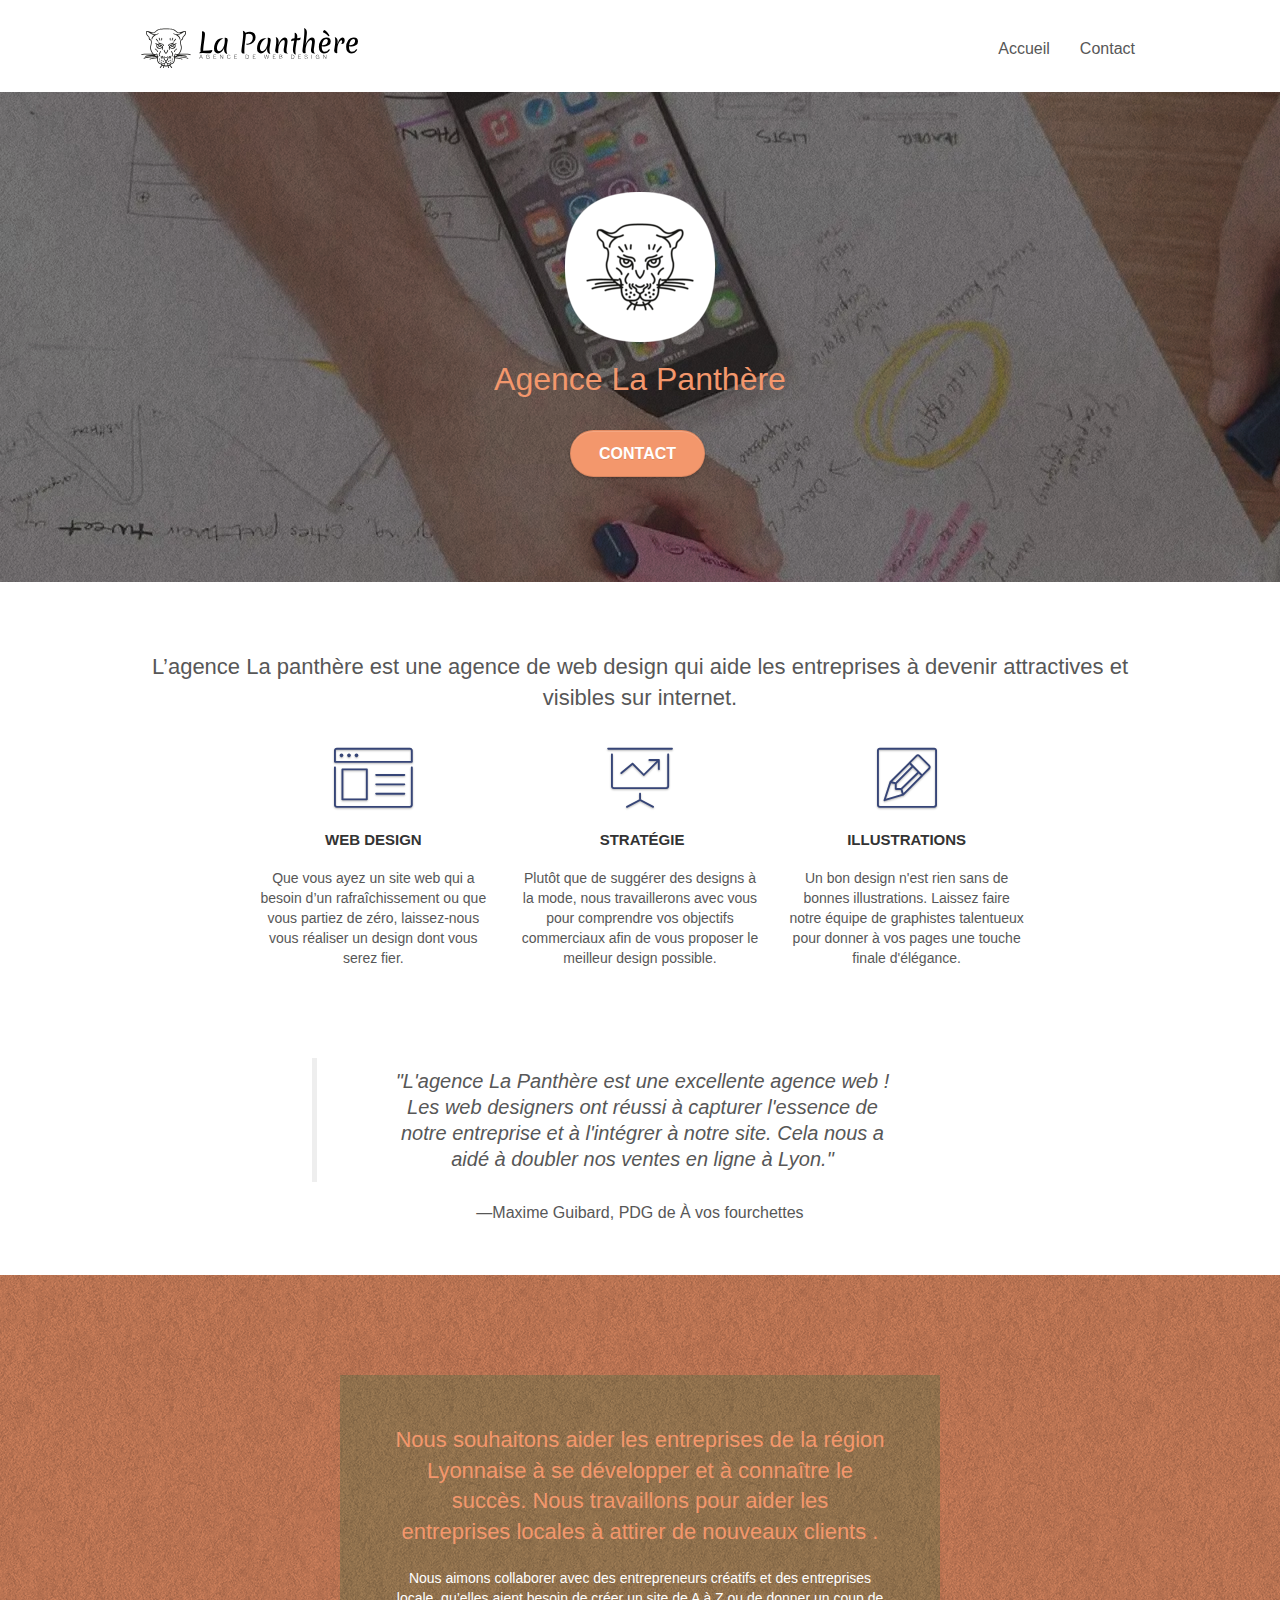
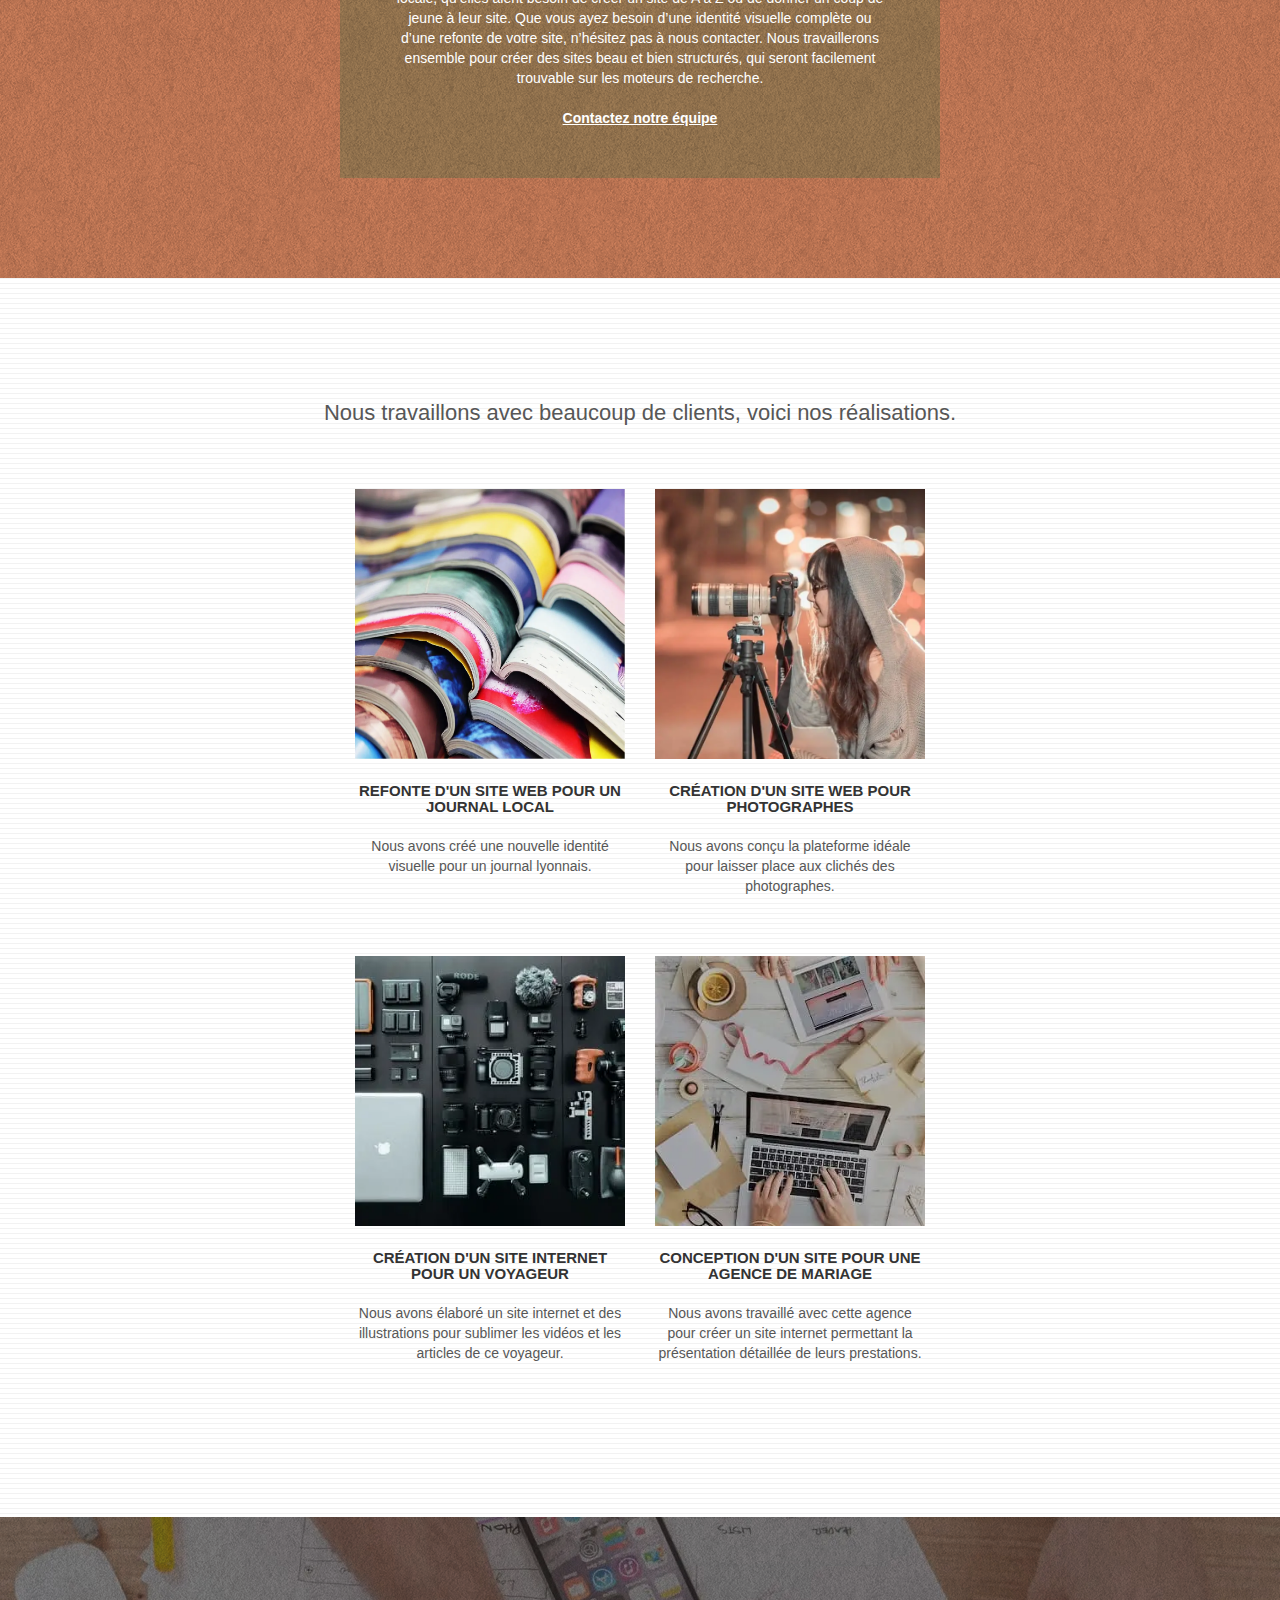
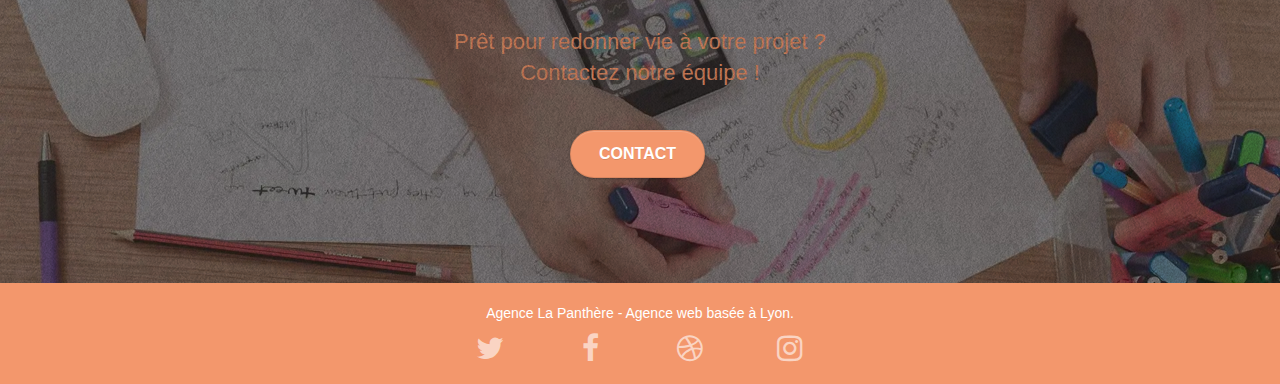
==== index.html @ 14f9499b "changement de format + changement nom des images" ====
<!doctype html>
<html lang="fr">
<head>
    <meta charset="utf-8">
    <meta name="keywords" content="seo, google, site web, site internet, agence design Lyon, agence design">
    <meta name="description" content="Vous souhaitez que votre entreprise soit plus attractive et visible sur le web. L'agence La Panthère baséee à Lyon vous apporte son expertise en web design. Alors prêt à donner vie à votre projet?">
    <meta name="viewport" content="width=device-width, initial-scale=1.0, viewport-fit=cover">
    <link rel="shortcut icon" type="image/png" href="favicon.jpg">
    
	<link rel="stylesheet" type="text/css" href="./css/bootstrap.css">
	<link rel="stylesheet" type="text/css" href="style.css">
	<link rel="stylesheet" type="text/css" href="./css/font-awesome.css">
	<link rel="stylesheet" type="text/css" href="./css/et-line.css">

    <title>Agence La Panthère - Entreprise de web design à Lyon</title>
 
	<!-- Analytics -->
 
	<!-- Analytics END -->
    
</head>
<body>
<!-- Principal conteneur -->
<div class="page-container">
    
	<!-- bloc-0 -->
	<header class="bloc bgc-white l-bloc " id="bloc-0">
		<div class="container bloc-sm">
			<nav class="navbar row">
				<div class="navbar-header">
					<a class="navbar-brand" href="index.html" title="Accueil - Agence La Panthère">
						<img src="img/agence-la-panthere-monochrome-1.svg" alt="Logo de l'agence de web design La Panthère représentant une tête de panthère" height="40" />
					</a>
					<button id="nav-toggle" type="button" class="ui-navbar-toggle navbar-toggle" data-toggle="collapse" data-target=".navbar-1">
					<span class="sr-only">Toggle navigation</span>
					<span class="icon-bar"></span>
					<span class="icon-bar"></span>
					<span class="icon-bar"></span>
					</button>
				</div>
				<div class="collapse navbar-collapse navbar-1 special-dropdown-nav">
					<ul class="site-navigation nav navbar-nav">
						<li>
							<a href="index.html" title="Accueil - Agence La Panthère">Accueil</a>
						</li>
						<li>
							<a href="contact.html" title="Contact - Agence La Panthère">Contact</a>
						</li>
					</ul>
				</div>
			</nav>
		</div>
	</header>
	<!-- bloc-0 END -->
	<main>

		<!-- bloc-1-presentation -->
		<section class="bloc bgc-dark-slate-blue bg-banniere d-bloc bg-t-edge bloc-bg-texture texture-paper b-parallax" id="bloc-1-hero">
			<div class="container bloc-lg">
				<div class="row tight-width-whitespace">
					<div class="col-sm-12">
						<img src="img/logo-1.png" class="center-block image-resize-mode" width="150" height="150" alt="Logo Agence de web design La Panthère" />
						<h1 class="text-center hero-bloc-text tc-white ">
							Agence La Panthère
						</h1>
						<div class="text-center">
							<a href="contact.html" class="btn btn-lg btn-clean btn-rd cta-hero btn-atomic-tangerine" id="cta-hero" title="Contact - Agence La Panthère">Contact</a>
						</div>
					</div>
				</div>
			</div>
		</section>
		<!-- bloc-1-presentation END -->

		<!-- bloc-2-services -->
		<section class="bloc bgc-white l-bloc" id="bloc-2-services">
			<div class="container bloc-md">
				<div class="row">
					<h2 class="col-sm-12 text-center">
						L’agence La panthère est une agence de web design qui aide les entreprises à devenir attractives et visibles sur internet.
					</h2>
				</div>
				<div class="row voffset-lg med-width-whitespace">
					<article class="col-sm-4">
						<div class="text-center">
							<span class="et-icon-browser sm-shadow icon-dark-slate-blue icons icon-lg"></span>
						</div>
						<h3 class="mg-md text-center">
							Web design
						</h3>
						<p class="text-center ">
							Que vous ayez un site web qui a besoin d&rsquo;un rafraîchissement ou que vous partiez de zéro, laissez-nous vous réaliser un design dont vous serez fier.
						</p>
					</article>
					<article class="col-sm-4">
						<div class="text-center">
							<span class="et-icon-presentation sm-shadow icon-dark-slate-blue icons icon-lg"></span>
						</div>
						<h3 class="mg-md text-center">
							&nbsp;Stratégie
						</h3>
						<p class="text-center ">
							Plutôt que de suggérer des designs à la mode, nous travaillerons avec vous pour comprendre vos objectifs commerciaux afin de vous proposer le meilleur design possible.<br>
						</p>
					</article>
					<article class="col-sm-4">
						<div class="text-center">
							<span class="et-icon-edit sm-shadow icon-dark-slate-blue icons icon-lg"></span>
						</div>
						<h3 class="mg-md text-center">
							Illustrations
						</h3>
						<p class="text-center ">
							Un bon design n'est rien sans de bonnes illustrations. Laissez faire notre équipe de graphistes talentueux pour donner à vos pages une touche finale d'élégance.
						</p>
					</article>
				</div>
				<div class="row voffset-lg voffset">
					<div class="col-xs-12 col-md-8 col-md-offset-2 text-center">
						<figure>
							<blockquote>
								<p>"L'agence La Panthère est une excellente agence web ! Les web designers ont réussi à capturer l'essence de notre entreprise et à l'intégrer à notre site. Cela nous a aidé à doubler nos ventes en ligne à Lyon."</p>
							</blockquote>
							<figcaption>—Maxime Guibard, PDG de À vos fourchettes</figcaption>
						</figure>
					</div>
				</div>
			</div>
		</section>
		<!-- bloc-2-services END -->

		<!-- bloc-3-what-i-do -->
		<section class="bloc tc-white bgc-atomic-tangerine bg-presentation d-bloc bloc-bg-texture texture-paper b-parallax" id="bloc-3-what-i-do">
			<div class="container bloc-lg">
				<div class="row tight-width-whitespace black-background">
					<div class="col-sm-12">
						<h2 class="mg-md text-center tc-white">
							Nous souhaitons aider les entreprises de la région Lyonnaise à se développer et à connaître le succès. Nous travaillons pour aider les entreprises locales à attirer de nouveaux clients .<br>
						</h2>
						<p class="text-center white">
							Nous aimons collaborer avec des entrepreneurs créatifs et des entreprises locale, qu’elles aient besoin de créer un site de A à Z ou de donner un coup de jeune à leur site. Que vous ayez besoin d’une identité visuelle complète ou d’une refonte de votre site, n’hésitez pas à nous contacter. Nous travaillerons ensemble pour créer des sites beau et bien structurés, qui seront facilement trouvable sur les moteurs de recherche. <br><br>
							<a class="ltc-white bold-link" href="contact.html">Contactez notre équipe</a><br>
						</p>
					</div>
				</div>
			</div>
		</section>
		<!-- bloc-3-what-i-do END -->

		<!-- bloc-4-portfolio -->
		<section class="bloc bgc-white bg-lines-h2-bg bg-repeat l-bloc" id="bloc-4-portfolio">
			<div class="container bloc-lg">
				<div class="row">
					<div class="col-sm-12 text-center">
						<h2 class="col-sm-12 text-center">
							Nous travaillons avec beaucoup de clients, voici nos réalisations.
						</h2>
					</div>
				</div>
				<div class="row tight-width-whitespace portfolio-row">
					<article class="col-sm-6">
						<a href="#" data-lightbox="img/1.webp" data-gallery-id="gallery-1" data-caption="Refonte d'un site web pour un journal local" data-frame="snapshot-lb">	
							<img src="img/1.webp" alt="Magazines empilés en accordéon" class="img-responsive portfolio-thumb" />
						</a>
						<h3 class="mg-md text-center">
							Refonte d'un site web pour un journal local
						</h3>
						<p class="text-center">
							Nous avons créé une nouvelle identité visuelle pour un journal lyonnais.
						</p>
					</article>
					<article class="col-sm-6">
						<a href="#" data-lightbox="img/2.webp" data-gallery-id="gallery-1" data-caption="Création d'un site web pour photographes" data-frame="snapshot-lb">
							<img src="img/2.webp" class="img-responsive portfolio-thumb" alt="Une photographe s'apprêtant à prendre une photo avec un appareil sur trépier"/>
						</a>
						<h3 class="mg-md text-center">
							Création d'un site web pour photographes
						</h3>
						<p class="text-center">
							Nous avons conçu la plateforme idéale pour laisser place aux clichés des photographes.
						</p>
					</article>
				</div>
				<div class="row tight-width-whitespace portfolio-row">
					<article class="col-sm-6">
						<a href="#" data-lightbox="img/3.wepb" data-gallery-id="gallery-1" data-caption="Création d'un site internet pour un voyageur" data-frame="snapshot-lb">
							<img src="img/3.webp" class="img-responsive portfolio-thumb" alt="Matériels éléctroniques pour enregistrer du contenu"/>
						</a>
						<h3 class="mg-md text-center">
							Création d'un site internet pour un voyageur
						</h3>
						<p class="text-center">
							Nous avons élaboré un site internet et des illustrations pour sublimer les vidéos et les articles de ce voyageur.
						</p>
					</article>
					<article class="col-sm-6">
						<a href="#" data-lightbox="img/4.webp" data-gallery-id="gallery-1" data-caption="Conception d'un site pour une agence de mariage" data-frame="snapshot-lb">
							<img src="img/4.webp" class="img-responsive portfolio-thumb" alt="deux personnes en train de travailler sur ordinateur et tablette afin de préparer un mariage"/>
						</a>
						<h3 class="mg-md text-center">
							Conception d'un site pour une agence de mariage
						</h3>
						<p class="text-center">
							Nous avons travaillé avec cette agence pour créer un site internet permettant la présentation détaillée de leurs prestations.
						</p>
					</article>
				</div>
			</div>
		</section>
		<!-- bloc-4-portfolio END -->

		<!-- bloc-5-cta -->
		<section class="bloc bgc-dark-slate-blue bg-banniere d-bloc bloc-bg-texture texture-paper" id="bloc-5-cta">
			<div class="container bloc-lg">
				<div class="row">
					<h2 class="mg-md text-center tc-white">
						Prêt pour redonner vie à votre projet ?<br>Contactez notre équipe !
					</h2>
					<div class="col-sm-12 text-center">
						<a href="contact.html" class="btn btn-atomic-tangerine btn-clean btn-rd btn-lg cta-hero" title="Contact - Agence La Panthère">Contact</a>
					</div>
				</div>
			</div>
		</section>
		<!-- bloc-5-cta END -->
	</main>
	<!-- Footer - bloc-8 -->
	<footer class="bloc bgc-atomic-tangerine d-bloc" id="bloc-8">
		<div class="container bloc-sm">
			<div class="row">
				<div class="col-sm-12">
					<p class="text-center white">
						Agence La Panthère - Agence web basée à Lyon.<br>
					</p>
					<div class="row row-no-gutters social">
						<div class="col-sm-3 text-center">
							<div class="text-center">
								<a class="social" href="https://twitter.com/Agence-La-Panthère" aria-label="Compte Twitter">
									<span class="fa fa-twitter icon-md"></span>
								</a>
							</div>
						</div>
						<div class="col-sm-3 text-center">
							<div class="text-center">
								<a class="social" href="https://facebook.com/Agence-La-Panthere" aria-label="Compte Facebook">
									<span class="fa fa-facebook icon-md"></span>
								</a>
							</div>
						</div>
						<div class="col-sm-3 text-center">
							<div class="text-center">
								<a class="social" href="https://dribbble.com/Agence-La-Panthère" aria-label="Compte Dribbble">
									<span class="fa fa-dribbble icon-md"></span>
								</a>
							</div>
						</div>
						<div class="col-sm-3 text-center">
							<div class="text-center">
								<a class="social" href="https://instagram.com/Agence-La-Panthère" aria-label="Compte Instagram">
									<span class="fa fa-instagram icon-md"></span>
								</a>
							</div>
						</div>
					</div>
				</div>
			</div>
		</div>
	</footer>
	<!-- Footer - bloc-8 END -->
</div>
<!-- Principal conteneur END -->
<script src="./js/jquery-2.1.0.js"></script>
<script src="./js/bootstrap.js"></script>
<script src="./js/blocs.js"></script>
<script src="./js/jquery.touchSwipe.js" defer></script> 

</body>
</html>
---- style.css ----
body {
    margin: 0;
    padding: 0;
    background: #FFF;
    overflow-x: hidden;
    -webkit-font-smoothing: antialiased;
    -moz-osx-font-smoothing: grayscale;
}

a,
button {
    transition: all .3s ease-in-out;
    outline: none!important;
}

a:hover {
    text-decoration: none;
    cursor: pointer;
}

#page-loading-blocs-notifaction {
    position: fixed;
    top: 0;
    bottom: 0;
    width: 100%;
    z-index: 100000;
    background: #FFFFFF url("img/pageload-spinner.gif") no-repeat center center;
}

.bloc {
    width: 100%;
    clear: both;
    background: 50% 50% no-repeat;
    padding: 0 50px;
    -webkit-background-size: cover;
    -moz-background-size: cover;
    -o-background-size: cover;
    background-size: cover;
    position: relative;
}

.bloc .container {
    padding-left: 0;
    padding-right: 0;
}

.bloc-lg {
    padding: 100px 50px;
}

.bloc-md {
    padding: 50px;
}

.bloc-sm {
    padding: 20px 50px;
}

.bg-center,
.bg-l-edge,
.bg-r-edge,
.bg-t-edge,
.bg-b-edge,
.bg-tl-edge,
.bg-bl-edge,
.bg-tr-edge,
.bg-br-edge,
.bg-repeat {
    -webkit-background-size: auto!important;
    -moz-background-size: auto!important;
    -o-background-size: auto!important;
    background-size: auto!important;
}

.bg-repeat {
    background: repeat;
}

.bg-t-edge {
    background: top no-repeat;
}

.bloc-bg-texture::before {
    content: "";
    background-size: 2px 2px;
    position: absolute;
    top: 0;
    bottom: 0;
    left: 0;
    right: 0;
}

.texture-paper::before {
    background: url("img/texture-paper-1.png");
    background-size: 280px 280px;
}

.b-parallax {
    background-attachment: fixed;
}

.d-bloc {
    color: rgba(255, 255, 255, .7);
}

.d-bloc button:hover {
    color: rgba(255, 255, 255, .9);
}

.d-bloc .icon-round,
.d-bloc .icon-square,
.d-bloc .icon-rounded,
.d-bloc .icon-semi-rounded-a,
.d-bloc .icon-semi-rounded-b {
    border-color: rgba(255, 255, 255, .9);
}

.d-bloc .divider-h span {
    border-color: rgba(255, 255, 255, .2);
}

.d-bloc .a-btn,
.d-bloc .navbar a,
.d-bloc .navbar-brand,
.d-bloc a .icon-sm,
.d-bloc a .icon-md,
.d-bloc a .icon-lg,
.d-bloc a .icon-xl,
.d-bloc h1 a,
.d-bloc h2 a,
.d-bloc h3 a,
.d-bloc h4 a,
.d-bloc h5 a,
.d-bloc h6 a,
.d-bloc p a {
    color: rgba(255, 255, 255, .6);
}

.d-bloc .a-btn:hover,
.d-bloc .navbar a:hover,
.d-bloc .navbar-brand:hover,
.d-bloc a:hover .icon-sm,
.d-bloc a:hover .icon-md,
.d-bloc a:hover .icon-lg,
.d-bloc a:hover .icon-xl,
.d-bloc h1 a:hover,
.d-bloc h2 a:hover,
.d-bloc h3 a:hover,
.d-bloc h4 a:hover,
.d-bloc h5 a:hover,
.d-bloc h6 a:hover,
.d-bloc p a:hover {
    color: rgba(255, 255, 255, 1);
}

.d-bloc .navbar-toggle .icon-bar {
    background: rgba(255, 255, 255, 1);
}

.d-bloc .btn-wire,
.d-bloc .btn-wire:hover {
    color: rgba(255, 255, 255, 1);
    border-color: rgba(255, 255, 255, 1);
}

.d-bloc .panel {
    color: rgba(0, 0, 0, .5);
}

.d-bloc .panel button:hover {
    color: rgba(0, 0, 0, .7);
}

.d-bloc .panel icon {
    border-color: rgba(0, 0, 0, .7);
}

.d-bloc .panel .divider-h span {
    border-color: rgba(0, 0, 0, .1);
}

.d-bloc .panel .a-btn {
    color: rgba(0, 0, 0, .6);
}

.d-bloc .panel .a-btn:hover {
    color: rgba(0, 0, 0, 1);
}

.d-bloc .panel .btn-wire,
.d-bloc .panel .btn-wire:hover {
    color: rgba(0, 0, 0, .7);
    border-color: rgba(0, 0, 0, .3);
}

.d-bloc .panel,
.l-bloc {
    color: rgba(0, 0, 0, .5);
}

.d-bloc .panel button:hover,
.l-bloc button:hover {
    color: rgba(0, 0, 0, .7);
}

.l-bloc .icon-round,
.l-bloc .icon-square,
.l-bloc .icon-rounded,
.l-bloc .icon-semi-rounded-a,
.l-bloc .icon-semi-rounded-b {
    border-color: rgba(0, 0, 0, .7);
}

.d-bloc .panel .divider-h span,
.l-bloc .divider-h span {
    border-color: rgba(0, 0, 0, .1);
}

.d-bloc .panel .a-btn,
.l-bloc .a-btn,
.l-bloc .navbar a,
.l-bloc .navbar-brand,
.l-bloc a .icon-sm,
.l-bloc a .icon-md,
.l-bloc a .icon-lg,
.l-bloc a .icon-xl,
.l-bloc h1 a,
.l-bloc h2 a,
.l-bloc h3 a,
.l-bloc h4 a,
.l-bloc h5 a,
.l-bloc h6 a,
.l-bloc p a {
    color: rgba(0, 0, 0, .6);
}

.d-bloc .panel .a-btn:hover,
.l-bloc .a-btn:hover,
.l-bloc .navbar a:hover,
.l-bloc .navbar-brand:hover,
.l-bloc a:hover .icon-sm,
.l-bloc a:hover .icon-md,
.l-bloc a:hover .icon-lg,
.l-bloc a:hover .icon-xl,
.l-bloc h1 a:hover,
.l-bloc h2 a:hover,
.l-bloc h3 a:hover,
.l-bloc h4 a:hover,
.l-bloc h5 a:hover,
.l-bloc h6 a:hover,
.l-bloc p a:hover {
    color: rgba(0, 0, 0, 1);
}

.l-bloc .navbar-toggle .icon-bar {
    color: rgba(0, 0, 0, .6);
}

.d-bloc .panel .btn-wire,
.d-bloc .panel .btn-wire:hover,
.l-bloc .btn-wire,
.l-bloc .btn-wire:hover {
    color: rgba(0, 0, 0, .7);
    border-color: rgba(0, 0, 0, .3);
}

.voffset {
    margin-top: 30px;
}

.voffset-lg {
    margin-top: 80px;
}

.row-no-gutters {
    margin-right: 0;
    margin-left: 0;
}

.row.row-no-gutters > [class^="col-"],
.row.row-no-gutters > [class*=" col-"] {
    padding-right: 0;
    padding-left: 0;
}

#bloc-1-hero h1 {
    font-size: 32px;
}

.navbar {
    margin-bottom: 0;
    z-index: 1;
}

.navbar-brand {
    height: auto;
    padding: 3px 15px;
    font-size: 25px;
    font-weight: normal;
    font-weight: 600;
    line-height: 44px;
}

.navbar-brand img {
    max-height: 200px;
    margin: 0 5px 0 0;
    display: inline;
}

.navbar-brand img[src$=svg] {
    min-width: 100px;
}

.nav-center .navbar-brand img {
    margin: 0;
}

.navbar .nav {
    padding-top: 2px;
    margin-right: -16px;
    float: right;
    z-index: 1;
}

.nav > li {
    float: left;
    margin-top: 4px;
    font-size: 16px;
}

.navbar-nav .open .dropdown-menu > li > a {
    text-align: inherit;
}

.nav > li a:hover,
.nav > li a:focus {
    background: transparent;
}

.navbar-toggle {
    margin: 10px 10px 0 0;
    border: 0px;
}

.navbar-toggle:hover {
    background: transparent!important;
}

.navbar-toggle .icon-bar {
    background-color: rgba(0, 0, 0, .5);
    width: 26px;
}

.nav-invert .navbar .nav {
    float: left;
}

.nav-invert .navbar-header,
.nav-invert .navbar-brand {
    float: right;
    position: relative;
    z-index: 2;
}

@media (min-width: 768px) {
    .site-navigation {
        position: absolute;
        top: 50%;
        right: 20px;
        transform: translate(0, -50%);
        -webkit-transform: translateY(-50%);
    }
    .nav > li .dropdown-menu a,
    .nav > li .dropdown-menu a:hover {
        color: #484848;
    }
    .nav-invert .site-navigation {
        left: 0;
        right: 0;
    }
    .nav-center {
        text-align: center;
    }
    .nav-center .navbar-header {
        width: 100%;
    }
    .nav-center .navbar-header,
    .nav-center .navbar-brand,
    .nav-center .nav > li {
        float: none;
        display: inline-block;
    }
    .nav-center .site-navigation {
        position: relative;
        width: 100%;
        right: 0;
        margin-right: 0px;
        margin-top: 20px;
    }
    .nav-center.mini-nav .navbar-toggle {
        float: none;
        margin: 10px auto 0;
    }
}

.nav > li > .dropdown a {
    background: none!important;
    display: block;
    padding: 14px 15px;
}

nav .caret {
    margin: 0 5px;
}

.dropdown-menu .dropdown-menu {
    top: -8px;
    left: 100%;
}

.dropdown-menu .dropmenu-flow-right {
    top: 100%;
    left: 0;
    margin-left: -1px;
    border-top-left-radius: 0;
    border-top-right-radius: 0;
}

.dropdown-menu .dropdown span {
    border: 4px solid black;
    border-top-color: transparent;
    border-right-color: transparent;
    border-bottom-color: transparent;
    margin: 6px -5px 0 0!important;
    float: right;
}

.mg-md {
    margin-top: 10px;
    margin-bottom: 20px;
}

.mg-lg {
    margin-top: 10px;
    margin-bottom: 40px;
}

.btn {
    margin: 0 5px 5px 0;
}

.btn.pull-right {
    margin: 0 0 5px 5px;
}

.btn-d,
.btn-d:hover,
.btn-d:focus {
    color: #FFF;
    background: rgba(0, 0, 0, .3);
}

button {
    outline: none!important;
}

.btn-rd {
    border-radius: 40px;
}

.btn-clean {
    border: 1px solid rgba(0, 0, 0, .08);
    border-bottom-color: rgba(0, 0, 0, .1);
    text-shadow: 0 1px 0 rgba(0, 0, 1, .1);
    box-shadow: 0 1px 3px rgba(0, 0, 1, .25), inset 0 1px 0 0 rgba(255, 255, 255, .15);
}

.icon-md {
    font-size: 30px!important;
}

.icon-lg {
    font-size: 60px!important;
}

.sm-shadow {
    text-shadow: 0 1px 2px rgba(0, 0, 0, .3);
}

.panel-sq,
.panel-sq .panel-heading,
.panel-sq .panel-footer {
    border-radius: 0;
}

.panel-rd {
    border-radius: 30px;
}

.panel-rd .panel-heading {
    border-radius: 29px 29px 0 0;
}

.panel-rd .panel-footer {
    border-radius: 0 0 29px 29px;
}

.form-control {
    border-color: rgba(0, 0, 0, .1);
    box-shadow: none;
}

.scrollToTop {
    width: 40px;
    height: 40px;
    position: fixed;
    bottom: 20px;
    right: 20px;
    opacity: 0;
    z-index: 500;
    transition: all .3s ease-in-out;
}

.scrollToTop span {
    margin-top: 6px;
}

.showScrollTop {
    font-size: 14px;
    opacity: 1;
}

a[data-lightbox] {
    position: relative;
    display: block;
    text-align: center;
}

a[data-lightbox]:hover::before {
    content: "+";
    font-family: "HelveticaNeue-Light", "Helvetica Neue Light", "Helvetica Neue", Helvetica, Arial;
    font-size: 32px;
    width: 50px;
    height: 50px;
    margin-left: -25px;
    border-radius: 50%;
    background: rgba(0, 0, 0, .6);
    color: #FFF;
    font-weight: 100;
    z-index: 1;
    position: absolute;
    top: 50%;
    transform: translateY(-50%);
    -webkit-transform: translateY(-50%);
}

a[data-lightbox]:hover img {
    opacity: 0.6;
    -webkit-animation-fill-mode: none;
    animation-fill-mode: none;
}

#lightbox-modal {
    display: flex;
    align-items: center;
}

#lightbox-modal .modal-dialog {
    width: 90%;
    max-width: 900px;
    margin: 0 auto 0;
}

#lightbox-modal .modal-dialog img {
    max-height: 90vh;
    margin: 0 auto;
}

.lightbox-caption {
    padding: 20px;
    color: #FFF;
    background: rgba(0, 0, 0, .5);
    position: absolute;
    left: 15px;
    right: 15px;
    bottom: 5px;
}

.close-lightbox {
    color: #FFF;
    font-size: 30px;
    position: absolute;
    top: 20px;
    right: 20px;
    z-index: 20;
    background: rgba(0, 0, 0, .5);
    border: none;
    line-height: 30px;
    padding: 0 9px 5px;
    opacity: 0.3;
}

.close-lightbox:hover,
.next-lightbox:hover,
.prev-lightbox:hover {
    opacity: 1.0;
    color: #FFF;
}

.next-lightbox,
.prev-lightbox {
    font-size: 20px;
    color: rgba(255, 255, 255, .9);
    background: rgba(0, 0, 0, .5);
    transition: all .2s ease-in-out;
    position: absolute;
    top: 45%;
    z-index: 1;
    opacity: 0.4;
}

.next-lightbox {
    padding: 6px 8px 1px 13px;
    right: 25px;
}

.prev-lightbox {
    padding: 6px 13px 1px 10px;
    left: 25px;
}

.snapshot-lb .modal-body {
    padding-bottom: 45px;
}

.snapshot-lb .lightbox-caption {
    padding: 0;
    color: rgba(0, 0, 0, .5);
    background: none;
}

h1,
h2,
h3,
h4,
h5,
h6,
p,
label,
.btn,
a {
    font-family: "helvetica";
    font-weight: 400;
    color: #575757!important;
}

.container {
    max-width: 1000px;
}

.hero-bloc-text {
    font-size: 38px;
}

.hero-bloc-text-sub {
    font-size: 36px;
}

blockquote p {
    line-height: 26px;
    font-style: italic;
    font-size: 20px;
    text-align: center;
    font-weight: lighter;
    max-width: 520px;
    margin: auto auto auto auto;
}

figcaption {
    font-size: 16px;
    color: #575757!important;
}

p {
    font-size: 14px;
}

.tight-width-whitespace {
    max-width: 600px;
    margin: auto auto auto auto;
}

.h1 {
    font-size: 20px;
    font-family: "Open Sans";
}

.cta-hero {
    margin-top: 22px;
    color: #FFFFFF!important;
    text-transform: uppercase;
    padding: 12px 28px 12px 28px;
    font-size: 16px;
    font-weight: 700;
}

.social {
    max-width: 400px;
    margin: auto auto auto auto;
}

h2 {
    font-size: 22px;
    line-height: 1.4em;
}

h3 {
    font-size: 15px;
    text-transform: uppercase;
    font-weight: 700;
    color: #333333!important;
}

.med-width-whitespace {
    max-width: 800px;
    margin: auto auto auto auto;
    box-shadow: 0px 0px 0px #000000;
}

h1 {
    color: #333333!important;
}

h4 {
    color: #333333!important;
}

.icons {
    margin-bottom: 14px;
    margin-top: 24px;
}

.white {
    color: #FFFFFF!important;
}

.portfolio-thumb {
    margin-bottom: 24px;
    width: 100%;
}

.portfolio-row {
    margin-bottom: 44px;
    margin-top: 50px;
}

.avatar {
    box-shadow: 0px 4px 9px rgba(0, 0, 0, 0.3);
}

.black-background {
    background-color: rgba(165, 147, 99, 0.7);
    padding: 40px 40px 40px 40px;
}

.bold-link {
    font-weight: 900;
    text-decoration: underline!important;
}

.bgc-white {
    background-color: #FFFFFF;
}

.bgc-dark-slate-blue {
    background-color: #364577;
}

.bgc-atomic-tangerine {
    background-color: #F3976C;
}

.tc-white {
    color: #F3976C!important;
}

.btn-atomic-tangerine {
    background: #F3976C;
    color: #FFFFFF!important;
}

.btn-atomic-tangerine:hover {
    background: #c27956!important;
    color: #FFFFFF!important;
}

.ltc-white {
    color: #FFFFFF!important;
}

.ltc-white:hover {
    color: #cccccc!important;
}

.ltc-atomic-tangerine {
    color: #F3976C!important;
}

.ltc-atomic-tangerine:hover {
    color: #c27956!important;
}

.icon-dark-slate-blue {
    color: #364577!important;
    border-color: #364577!important;
}

.bg-dots-bg {
    background-image: url("img/dots-bg-1.png");
}

.bg-lines-h2-bg {
    background-image: url("img/lines-h2-bg-1.png");
}

.bg-banniere {
    background-image: url("img/agence-la-panthere.webp");
}

.bg-presentation {
    background-image: url("img/image-de-presentation.webp");
}

@media (max-width: 1024px) {
    .bloc {
        padding-left: 20px;
        padding-right: 20px;
    }
    .bloc.full-width-bloc,
    .bloc-tile-2.full-width-bloc .container,
    .bloc-tile-3.full-width-bloc .container,
    .bloc-tile-4.full-width-bloc .container {
        padding-left: 0;
        padding-right: 0;
    }
}

@media (max-width: 992px) and (min-width: 768px) {
    .navbar .nav {
        max-width: 80%
    }
    .nav-center.navbar .nav {
        max-width: 100%
    }
}

@media only screen and (min-width: 768px) and (max-width: 1024px) and (orientation: landscape) {
    .b-parallax {
        background-attachment: scroll;
    }
}

@media only screen and (min-width: 1024px) and (max-width: 1366px) and (-webkit-min-device-pixel-ratio: 1.5) {
    .b-parallax {
        background-attachment: scroll;
    }
}

@media (max-width: 991px) {
    .container {
        width: 100%;
    }
    .b-parallax {
        background-attachment: scroll;
    }
    .page-container,
    #hero-bloc {
        overflow-x: hidden;
        position: relative;
    }
    .bloc {
        padding-left: 40px;
        padding-right: 40px;
    }
    .bloc-group,
    .bloc-group .bloc {
        display: block;
        width: 100%;
    }
    .bloc-fill-screen .fill-bloc-top-edge,
    .bloc-fill-screen .fill-bloc-bottom-edge {
        padding: 0 40px;
    }
}

@media (max-width: 767px) {
    .page-container {
        overflow-x: hidden;
        position: relative;
    }
    h1,
    h2,
    h3,
    h4,
    h5,
    h6,
    p,
    #disqus_thread {
        padding-left: 10px!important;
        padding-right: 10px!important;
    }
    .b-parallax {
        background-attachment: scroll;
    }
    .navbar .nav {
        padding-top: 0;
        border-top: 1px solid rgba(0, 0, 0, .2);
        float: none!important;
    }
    .navbar.row {
        margin-left: 0;
        margin-right: 0;
    }
    .site-navigation {
        position: inherit;
        transform: none;
        -webkit-transform: none;
        -ms-transform: none;
    }
    .nav > li {
        margin-top: 0;
        border-bottom: 1px solid rgba(0, 0, 0, .1);
        background: rgba(0, 0, 0, .05);
        text-align: left;
        padding-left: 15px;
        width: 100%;
    }
    .nav > li:hover {
        background: rgba(0, 0, 0, .08);
    }
    .dropdown .dropdown a .caret {
        float: none;
        margin: 5px 0 0 10px!important;
        border: 4px solid black;
        border-bottom-color: transparent;
        border-right-color: transparent;
        border-left-color: transparent;
    }
    #hero-bloc .navbar .nav {
        background: rgba(0, 0, 0, .8);
    }
    #hero-bloc .navbar .nav a {
        color: rgba(255, 255, 255, .6);
    }
    .hero {
        padding: 50px 0;
    }
    .hero-nav {
        left: -1px;
        right: -1px;
    }
    .navbar-collapse {
        padding: 0;
        overflow-x: hidden;
        -webkit-box-shadow: none;
        box-shadow: none;
    }
    .navbar-brand img {
        max-height: 40px;
        width: auto;
    }
    .nav-invert .navbar-header {
        float: none;
        width: 100%;
    }
    .nav-invert .navbar-toggle {
        float: left;
        margin-left: 10px;
    }
    .bloc {
        padding-left: 0;
        padding-right: 0;
    }
    .bloc-xxl,
    .bloc-xl,
    .bloc-lg {
        padding: 40px 0;
    }
    .bloc-sm,
    .bloc-md {
        padding-left: 0;
        padding-right: 0;
    }
    .bloc-tile-2 .container,
    .bloc-tile-3 .container,
    .bloc-tile-4 .container,
    .bloc-fill-screen .fill-bloc-top-edge,
    .bloc-fill-screen .fill-bloc-bottom-edge {
        padding-left: 0;
        padding-right: 0;
    }
    .a-block {
        padding: 0 10px;
    }
    .btn-dwn {
        display: none;
    }
    .voffset {
        margin-top: 5px;
    }
    .voffset-md {
        margin-top: 20px;
    }
    .voffset-lg {
        margin-top: 30px;
    }
    form {
        padding: 5px;
    }
    .close-lightbox {
        display: inline-block;
    }
    .blocsapp-device-iphone5 {
        background-size: 216px 425px;
        padding-top: 60px;
        width: 216px;
        height: 425px;
    }
    .blocsapp-device-iphone5 img {
        width: 180px;
        height: 320px;
    }
}

@media (max-width: 400px) {
    .bloc {
        padding-left: 0;
        padding-right: 0;
    }
}

@media (max-width: 767px) {
    .bloc-mob-center-text {
        text-align: center;
    }
}
---- css/et-line.css ----
@font-face {
    font-family: et-line;
    src: url(../fonts/et-line.eot);
    src: url(../fonts/et-line.eot?#iefix) format('embedded-opentype'), url(../fonts/et-line.woff) format('woff'), url(../fonts/et-line.ttf) format('truetype'), url(../fonts/et-line.svg#et-line) format('svg');
    font-weight: 400;
    font-style: normal
}

.et-icon-adjustments,
.et-icon-alarmclock,
.et-icon-anchor,
.et-icon-aperture,
.et-icon-attachment,
.et-icon-bargraph,
.et-icon-basket,
.et-icon-beaker,
.et-icon-bike,
.et-icon-book-open,
.et-icon-briefcase,
.et-icon-browser,
.et-icon-calendar,
.et-icon-camera,
.et-icon-caution,
.et-icon-chat,
.et-icon-circle-compass,
.et-icon-clipboard,
.et-icon-clock,
.et-icon-cloud,
.et-icon-compass,
.et-icon-desktop,
.et-icon-dial,
.et-icon-document,
.et-icon-documents,
.et-icon-download,
.et-icon-dribbble,
.et-icon-edit,
.et-icon-envelope,
.et-icon-expand,
.et-icon-facebook,
.et-icon-flag,
.et-icon-focus,
.et-icon-gears,
.et-icon-genius,
.et-icon-gift,
.et-icon-global,
.et-icon-globe,
.et-icon-googleplus,
.et-icon-grid,
.et-icon-happy,
.et-icon-hazardous,
.et-icon-heart,
.et-icon-hotairballoon,
.et-icon-hourglass,
.et-icon-key,
.et-icon-laptop,
.et-icon-layers,
.et-icon-lifesaver,
.et-icon-lightbulb,
.et-icon-linegraph,
.et-icon-linkedin,
.et-icon-lock,
.et-icon-magnifying-glass,
.et-icon-map,
.et-icon-map-pin,
.et-icon-megaphone,
.et-icon-mic,
.et-icon-mobile,
.et-icon-newspaper,
.et-icon-notebook,
.et-icon-paintbrush,
.et-icon-paperclip,
.et-icon-pencil,
.et-icon-phone,
.et-icon-picture,
.et-icon-pictures,
.et-icon-piechart,
.et-icon-presentation,
.et-icon-pricetags,
.et-icon-printer,
.et-icon-profile-female,
.et-icon-profile-male,
.et-icon-puzzle,
.et-icon-quote,
.et-icon-recycle,
.et-icon-refresh,
.et-icon-ribbon,
.et-icon-rss,
.et-icon-sad,
.et-icon-scissors,
.et-icon-scope,
.et-icon-search,
.et-icon-shield,
.et-icon-speedometer,
.et-icon-strategy,
.et-icon-streetsign,
.et-icon-tablet,
.et-icon-target,
.et-icon-telescope,
.et-icon-toolbox,
.et-icon-tools,
.et-icon-tools-2,
.et-icon-trophy,
.et-icon-tumblr,
.et-icon-twitter,
.et-icon-upload,
.et-icon-video,
.et-icon-wallet,
.et-icon-wine {
    font-family: et-line;
    speak: none;
    font-style: normal;
    font-weight: 400;
    font-variant: normal;
    text-transform: none;
    line-height: 1;
    -webkit-font-smoothing: antialiased;
    -moz-osx-font-smoothing: grayscale;
    display: inline-block
}

.et-icon-mobile:before {
    content: "\e000"
}

.et-icon-laptop:before {
    content: "\e001"
}

.et-icon-desktop:before {
    content: "\e002"
}

.et-icon-tablet:before {
    content: "\e003"
}

.et-icon-phone:before {
    content: "\e004"
}

.et-icon-document:before {
    content: "\e005"
}

.et-icon-documents:before {
    content: "\e006"
}

.et-icon-search:before {
    content: "\e007"
}

.et-icon-clipboard:before {
    content: "\e008"
}

.et-icon-newspaper:before {
    content: "\e009"
}

.et-icon-notebook:before {
    content: "\e00a"
}

.et-icon-book-open:before {
    content: "\e00b"
}

.et-icon-browser:before {
    content: "\e00c"
}

.et-icon-calendar:before {
    content: "\e00d"
}

.et-icon-presentation:before {
    content: "\e00e"
}

.et-icon-picture:before {
    content: "\e00f"
}

.et-icon-pictures:before {
    content: "\e010"
}

.et-icon-video:before {
    content: "\e011"
}

.et-icon-camera:before {
    content: "\e012"
}

.et-icon-printer:before {
    content: "\e013"
}

.et-icon-toolbox:before {
    content: "\e014"
}

.et-icon-briefcase:before {
    content: "\e015"
}

.et-icon-wallet:before {
    content: "\e016"
}

.et-icon-gift:before {
    content: "\e017"
}

.et-icon-bargraph:before {
    content: "\e018"
}

.et-icon-grid:before {
    content: "\e019"
}

.et-icon-expand:before {
    content: "\e01a"
}

.et-icon-focus:before {
    content: "\e01b"
}

.et-icon-edit:before {
    content: "\e01c"
}

.et-icon-adjustments:before {
    content: "\e01d"
}

.et-icon-ribbon:before {
    content: "\e01e"
}

.et-icon-hourglass:before {
    content: "\e01f"
}

.et-icon-lock:before {
    content: "\e020"
}

.et-icon-megaphone:before {
    content: "\e021"
}

.et-icon-shield:before {
    content: "\e022"
}

.et-icon-trophy:before {
    content: "\e023"
}

.et-icon-flag:before {
    content: "\e024"
}

.et-icon-map:before {
    content: "\e025"
}

.et-icon-puzzle:before {
    content: "\e026"
}

.et-icon-basket:before {
    content: "\e027"
}

.et-icon-envelope:before {
    content: "\e028"
}

.et-icon-streetsign:before {
    content: "\e029"
}

.et-icon-telescope:before {
    content: "\e02a"
}

.et-icon-gears:before {
    content: "\e02b"
}

.et-icon-key:before {
    content: "\e02c"
}

.et-icon-paperclip:before {
    content: "\e02d"
}

.et-icon-attachment:before {
    content: "\e02e"
}

.et-icon-pricetags:before {
    content: "\e02f"
}

.et-icon-lightbulb:before {
    content: "\e030"
}

.et-icon-layers:before {
    content: "\e031"
}

.et-icon-pencil:before {
    content: "\e032"
}

.et-icon-tools:before {
    content: "\e033"
}

.et-icon-tools-2:before {
    content: "\e034"
}

.et-icon-scissors:before {
    content: "\e035"
}

.et-icon-paintbrush:before {
    content: "\e036"
}

.et-icon-magnifying-glass:before {
    content: "\e037"
}

.et-icon-circle-compass:before {
    content: "\e038"
}

.et-icon-linegraph:before {
    content: "\e039"
}

.et-icon-mic:before {
    content: "\e03a"
}

.et-icon-strategy:before {
    content: "\e03b"
}

.et-icon-beaker:before {
    content: "\e03c"
}

.et-icon-caution:before {
    content: "\e03d"
}

.et-icon-recycle:before {
    content: "\e03e"
}

.et-icon-anchor:before {
    content: "\e03f"
}

.et-icon-profile-male:before {
    content: "\e040"
}

.et-icon-profile-female:before {
    content: "\e041"
}

.et-icon-bike:before {
    content: "\e042"
}

.et-icon-wine:before {
    content: "\e043"
}

.et-icon-hotairballoon:before {
    content: "\e044"
}

.et-icon-globe:before {
    content: "\e045"
}

.et-icon-genius:before {
    content: "\e046"
}

.et-icon-map-pin:before {
    content: "\e047"
}

.et-icon-dial:before {
    content: "\e048"
}

.et-icon-chat:before {
    content: "\e049"
}

.et-icon-heart:before {
    content: "\e04a"
}

.et-icon-cloud:before {
    content: "\e04b"
}

.et-icon-upload:before {
    content: "\e04c"
}

.et-icon-download:before {
    content: "\e04d"
}

.et-icon-target:before {
    content: "\e04e"
}

.et-icon-hazardous:before {
    content: "\e04f"
}

.et-icon-piechart:before {
    content: "\e050"
}

.et-icon-speedometer:before {
    content: "\e051"
}

.et-icon-global:before {
    content: "\e052"
}

.et-icon-compass:before {
    content: "\e053"
}

.et-icon-lifesaver:before {
    content: "\e054"
}

.et-icon-clock:before {
    content: "\e055"
}

.et-icon-aperture:before {
    content: "\e056"
}

.et-icon-quote:before {
    content: "\e057"
}

.et-icon-scope:before {
    content: "\e058"
}

.et-icon-alarmclock:before {
    content: "\e059"
}

.et-icon-refresh:before {
    content: "\e05a"
}

.et-icon-happy:before {
    content: "\e05b"
}

.et-icon-sad:before {
    content: "\e05c"
}

.et-icon-facebook:before {
    content: "\e05d"
}

.et-icon-twitter:before {
    content: "\e05e"
}

.et-icon-googleplus:before {
    content: "\e05f"
}

.et-icon-rss:before {
    content: "\e060"
}

.et-icon-tumblr:before {
    content: "\e061"
}

.et-icon-linkedin:before {
    content: "\e062"
}

.et-icon-dribbble:before {
    content: "\e063"
}
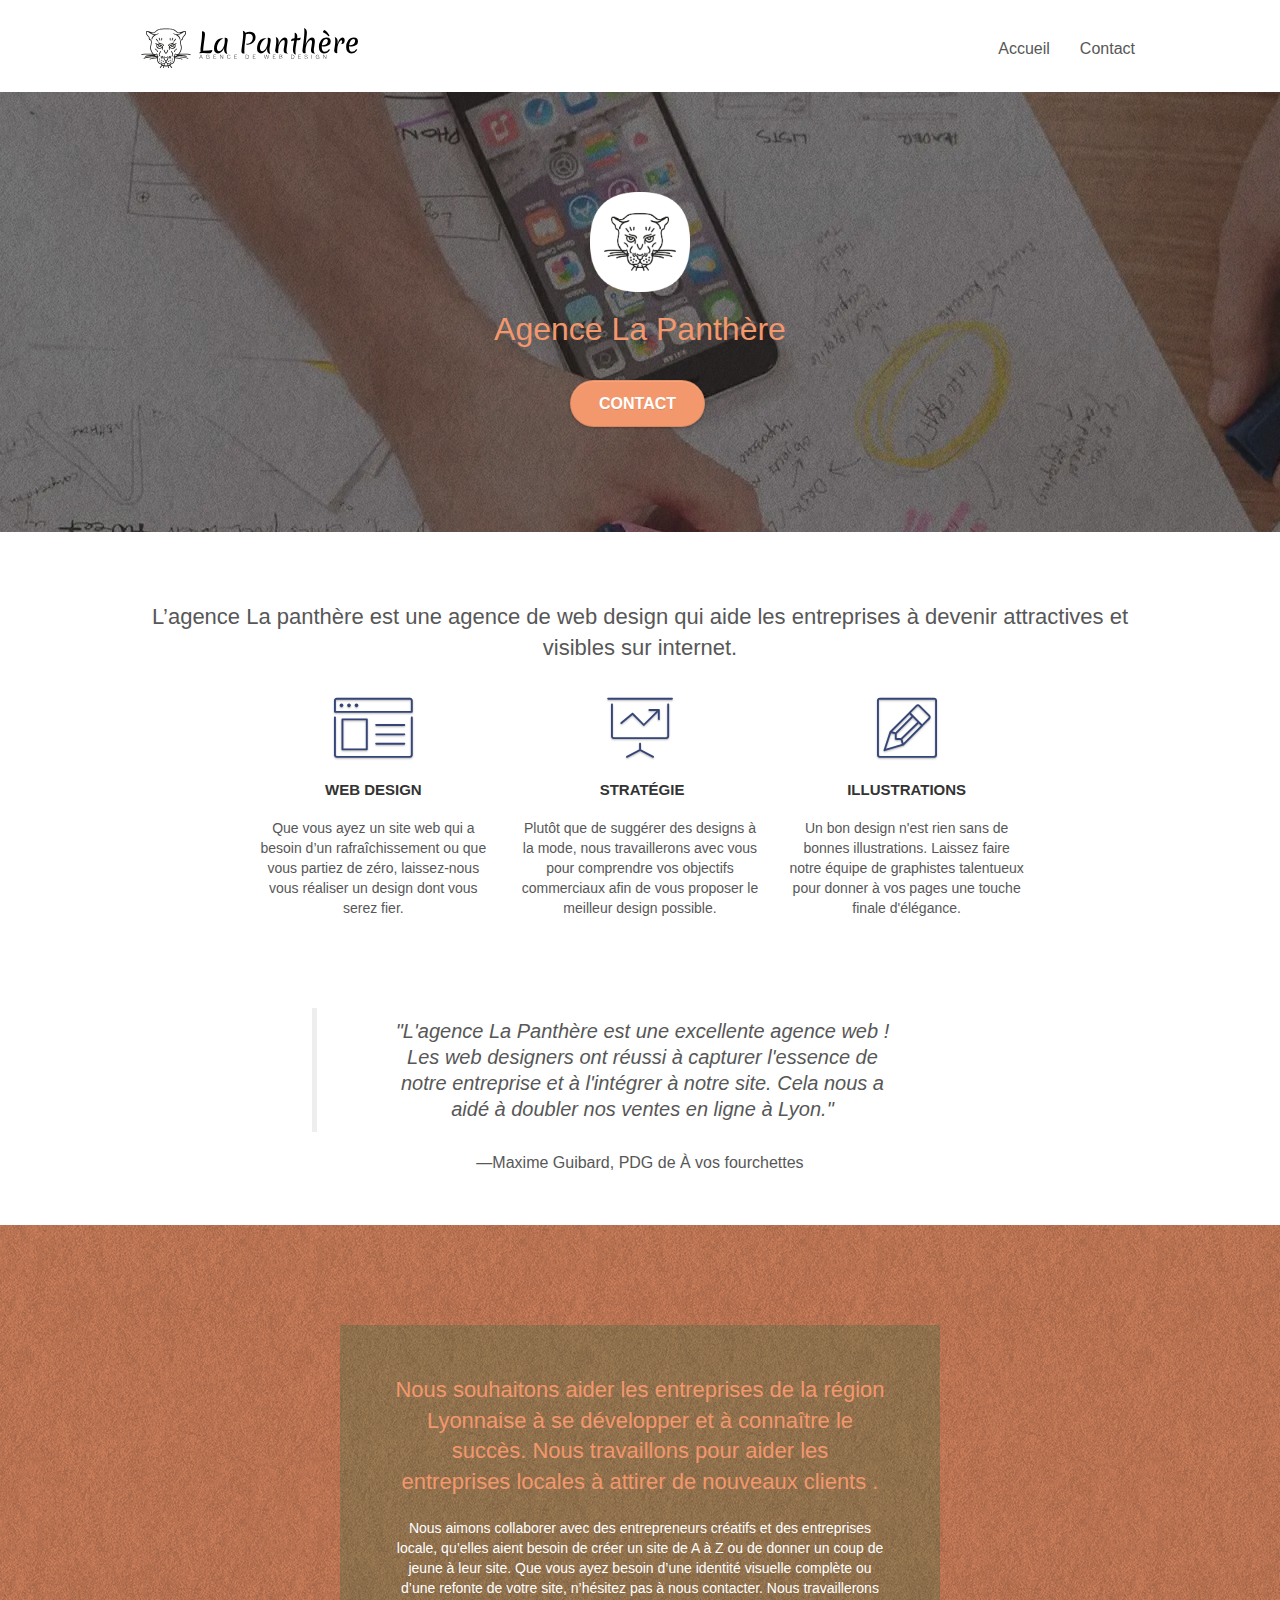
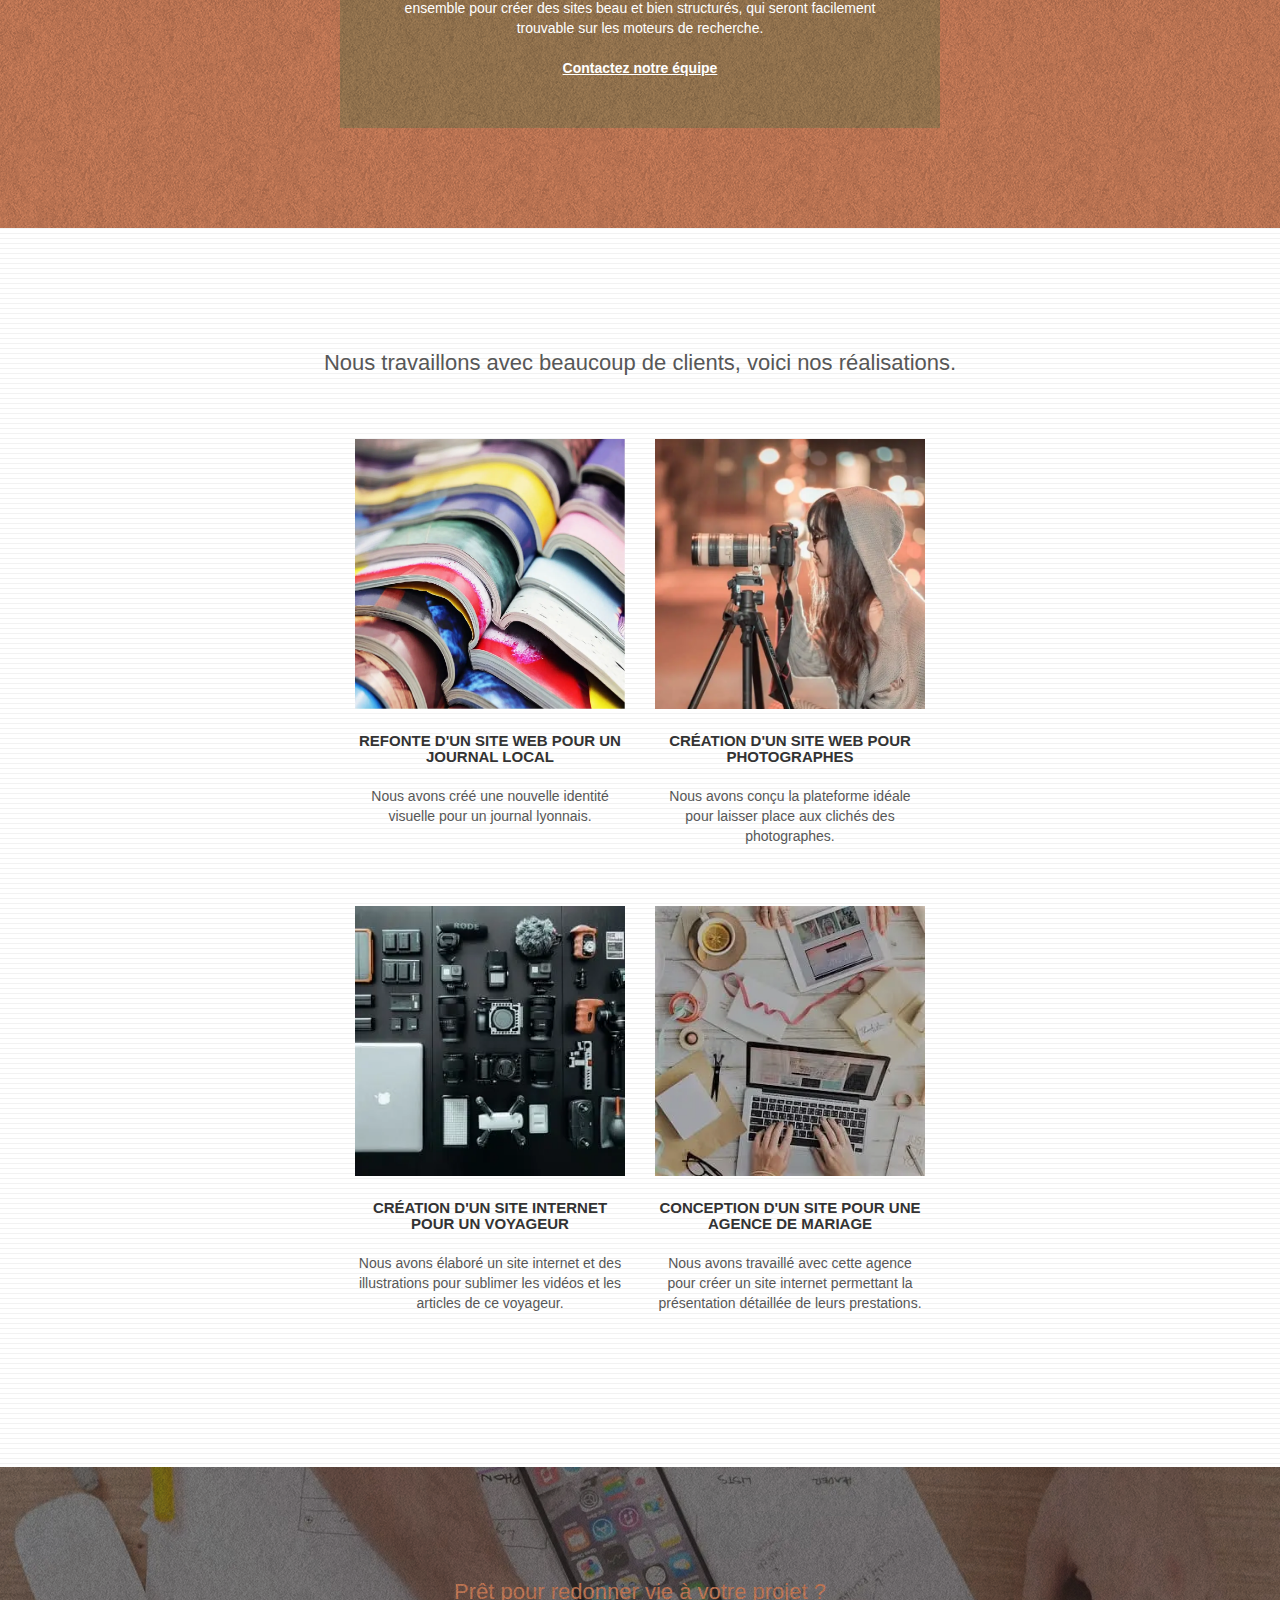
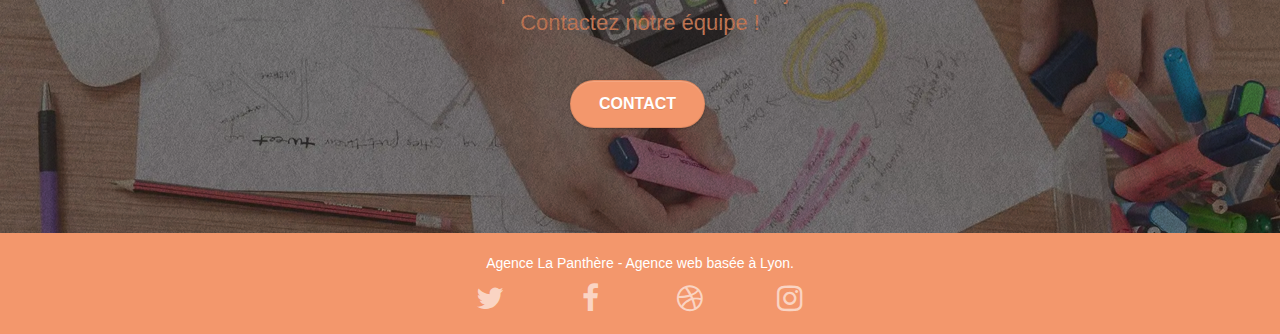
==== commit d65fc634: "Changement image logo de l'agence" ====
--- a/index.html
+++ b/index.html
@@ -59,7 +59,7 @@
 			<div class="container bloc-lg">
 				<div class="row tight-width-whitespace">
 					<div class="col-sm-12">
-						<img src="img/logo-1.png" class="center-block image-resize-mode" width="150" height="150" alt="Logo Agence de web design La Panthère" />
+						<img src="img/logo-2.png" class="center-block image-resize-mode" width="100" height="100" alt="Logo Agence de web design La Panthère" />
 						<h1 class="text-center hero-bloc-text tc-white ">
 							Agence La Panthère
 						</h1>
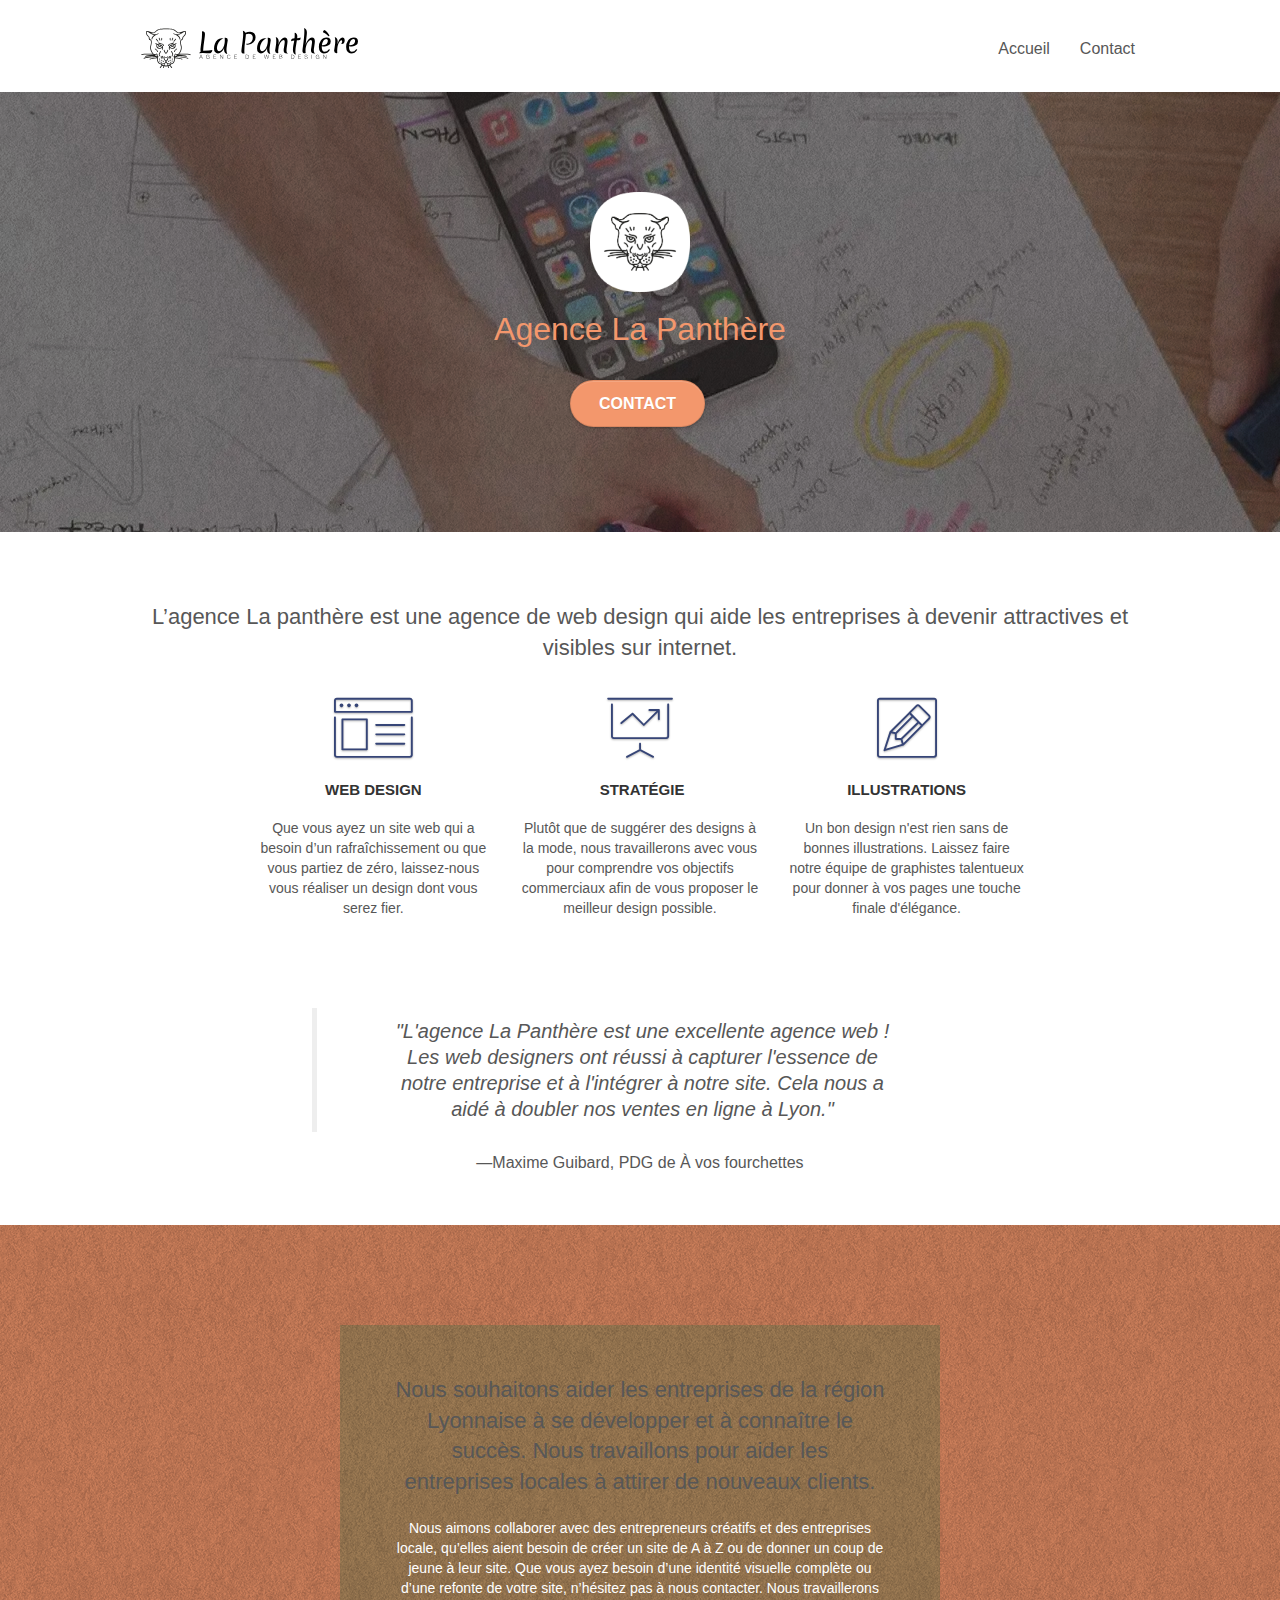
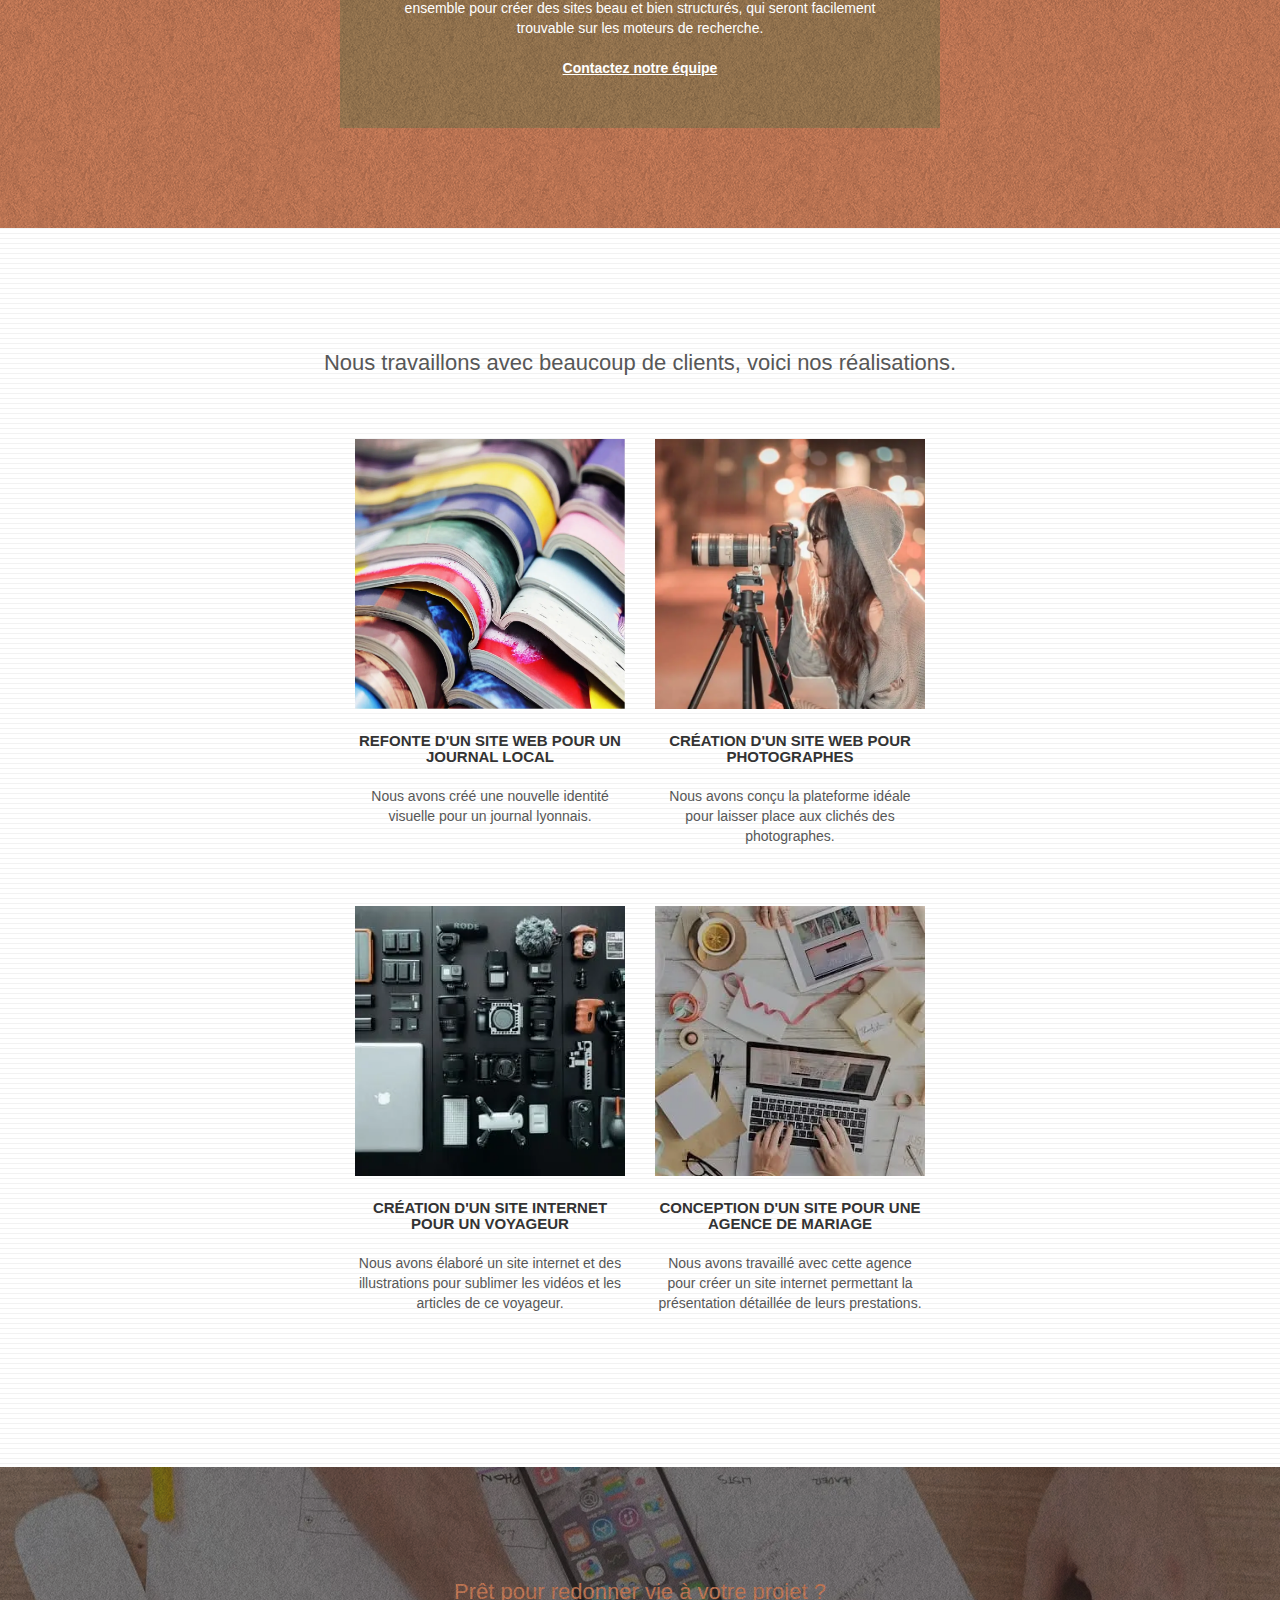
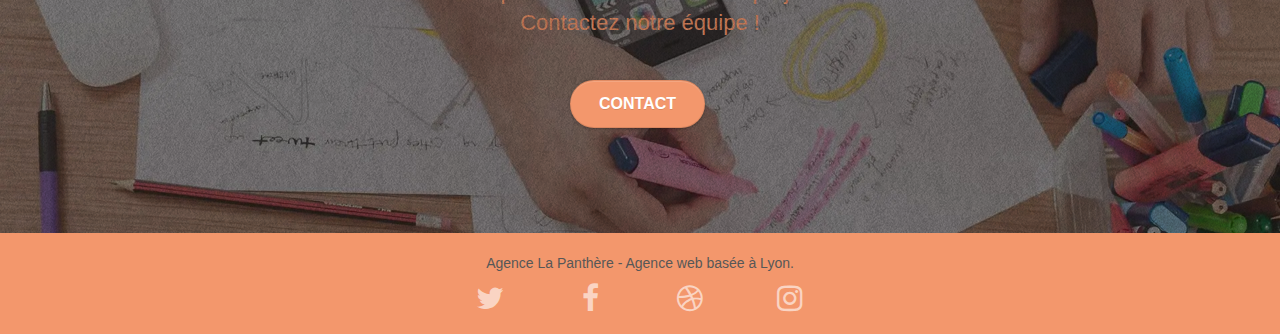
==== commit 0b904da5: "Ajout de class pour le contraste de couleurs" ====
--- a/index.html
+++ b/index.html
@@ -134,8 +134,8 @@
 			<div class="container bloc-lg">
 				<div class="row tight-width-whitespace black-background">
 					<div class="col-sm-12">
-						<h2 class="mg-md text-center tc-white">
-							Nous souhaitons aider les entreprises de la région Lyonnaise à se développer et à connaître le succès. Nous travaillons pour aider les entreprises locales à attirer de nouveaux clients .<br>
+						<h2 class="mg-md text-center orange">
+							Nous souhaitons aider les entreprises de la région Lyonnaise à se développer et à connaître le succès. Nous travaillons pour aider les entreprises locales à attirer de nouveaux clients.<br>
 						</h2>
 						<p class="text-center white">
 							Nous aimons collaborer avec des entrepreneurs créatifs et des entreprises locale, qu’elles aient besoin de créer un site de A à Z ou de donner un coup de jeune à leur site. Que vous ayez besoin d’une identité visuelle complète ou d’une refonte de votre site, n’hésitez pas à nous contacter. Nous travaillerons ensemble pour créer des sites beau et bien structurés, qui seront facilement trouvable sur les moteurs de recherche. <br><br>
@@ -183,7 +183,7 @@
 				</div>
 				<div class="row tight-width-whitespace portfolio-row">
 					<article class="col-sm-6">
-						<a href="#" data-lightbox="img/3.wepb" data-gallery-id="gallery-1" data-caption="Création d'un site internet pour un voyageur" data-frame="snapshot-lb">
+						<a href="#" data-lightbox="img/3.webp" data-gallery-id="gallery-1" data-caption="Création d'un site internet pour un voyageur" data-frame="snapshot-lb">
 							<img src="img/3.webp" class="img-responsive portfolio-thumb" alt="Matériels éléctroniques pour enregistrer du contenu"/>
 						</a>
 						<h3 class="mg-md text-center">
@@ -229,7 +229,7 @@
 		<div class="container bloc-sm">
 			<div class="row">
 				<div class="col-sm-12">
-					<p class="text-center white">
+					<p class="text-center black">
 						Agence La Panthère - Agence web basée à Lyon.<br>
 					</p>
 					<div class="row row-no-gutters social">
--- a/style.css
+++ b/style.css
@@ -1014,8 +1014,23 @@
     .voffset-lg {
         margin-top: 30px;
     }
+    .col-md-offset-2 {
+        margin-left: 2%;
+    }
+    .row h2 {
+        margin: 0 20px;
+    }
     form {
-        padding: 5px;
+        padding: 12px;
+    }
+    .col-sm-6 a {
+        margin: 10px 12px;
+    }
+    .col-sm-6 p {
+        margin-top: 10px;
+    }
+    .social span {
+        padding: 12px 0;
     }
     .close-lightbox {
         display: inline-block;
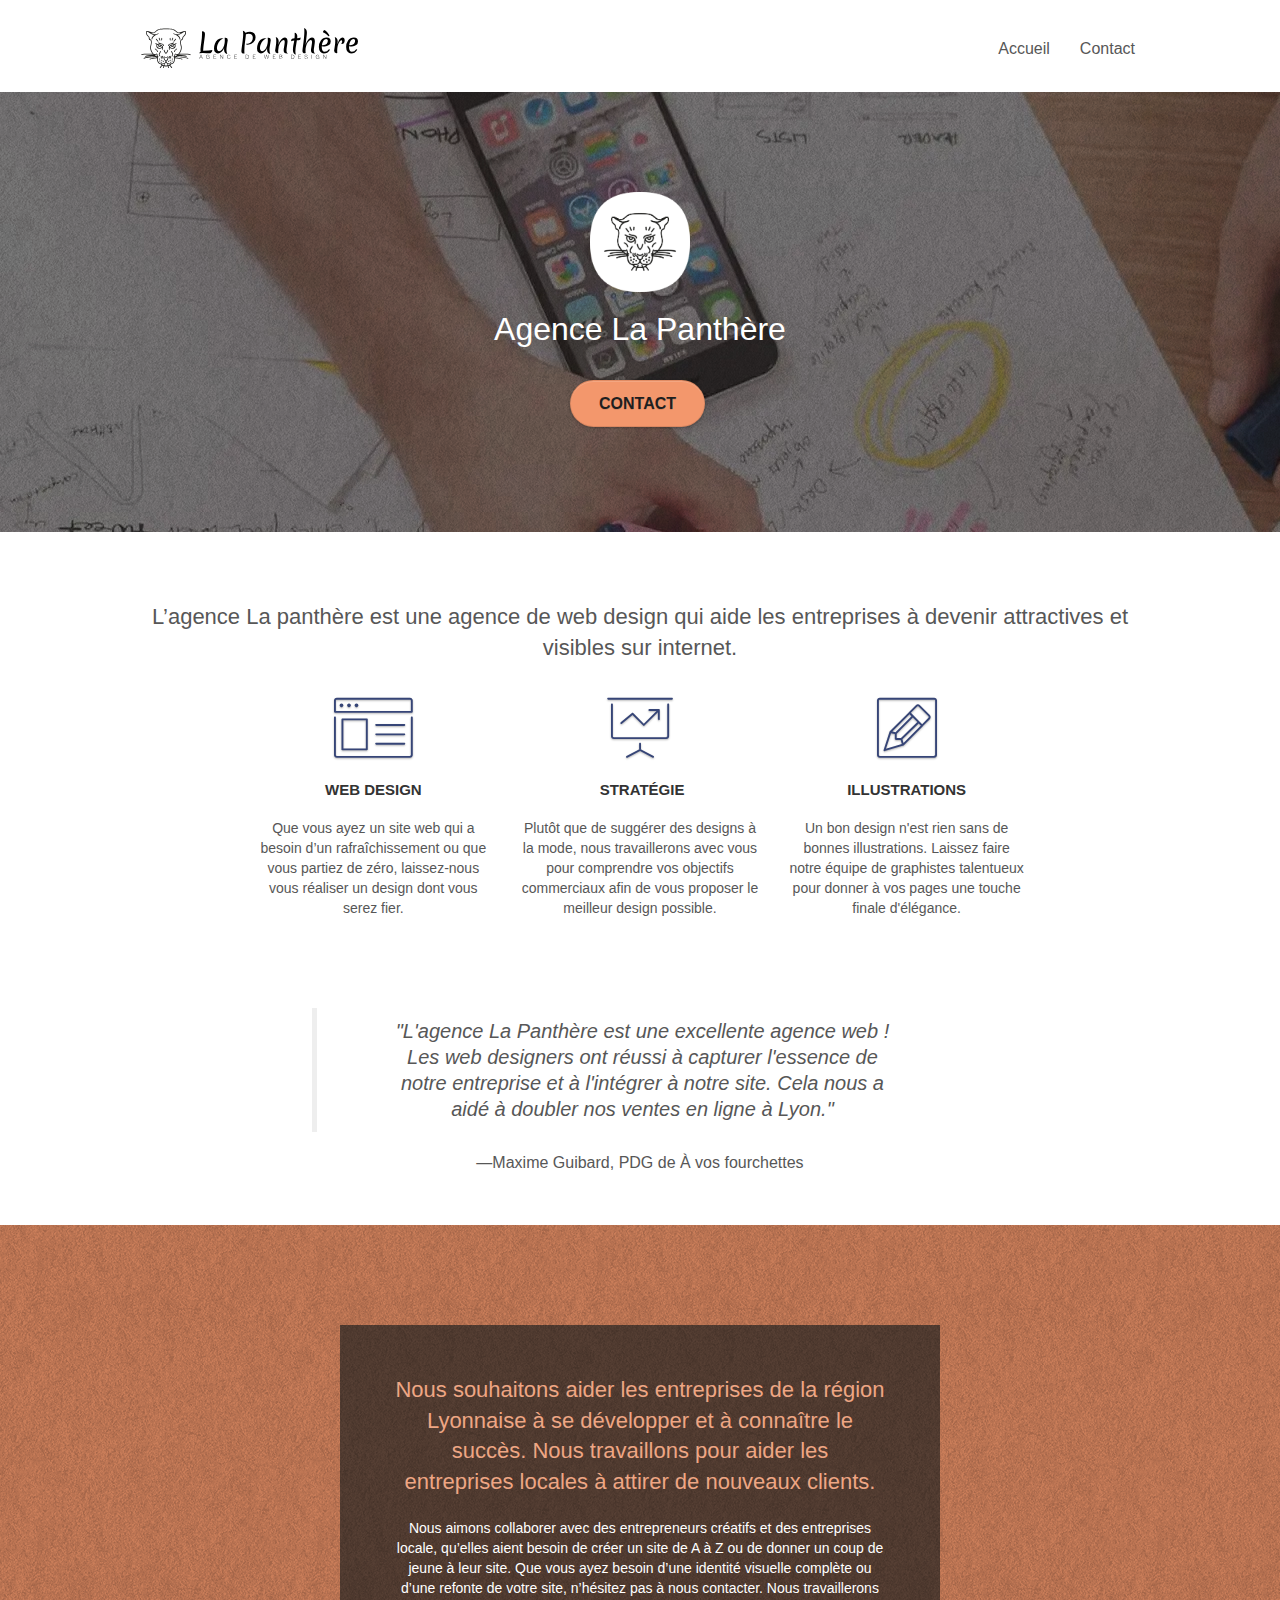
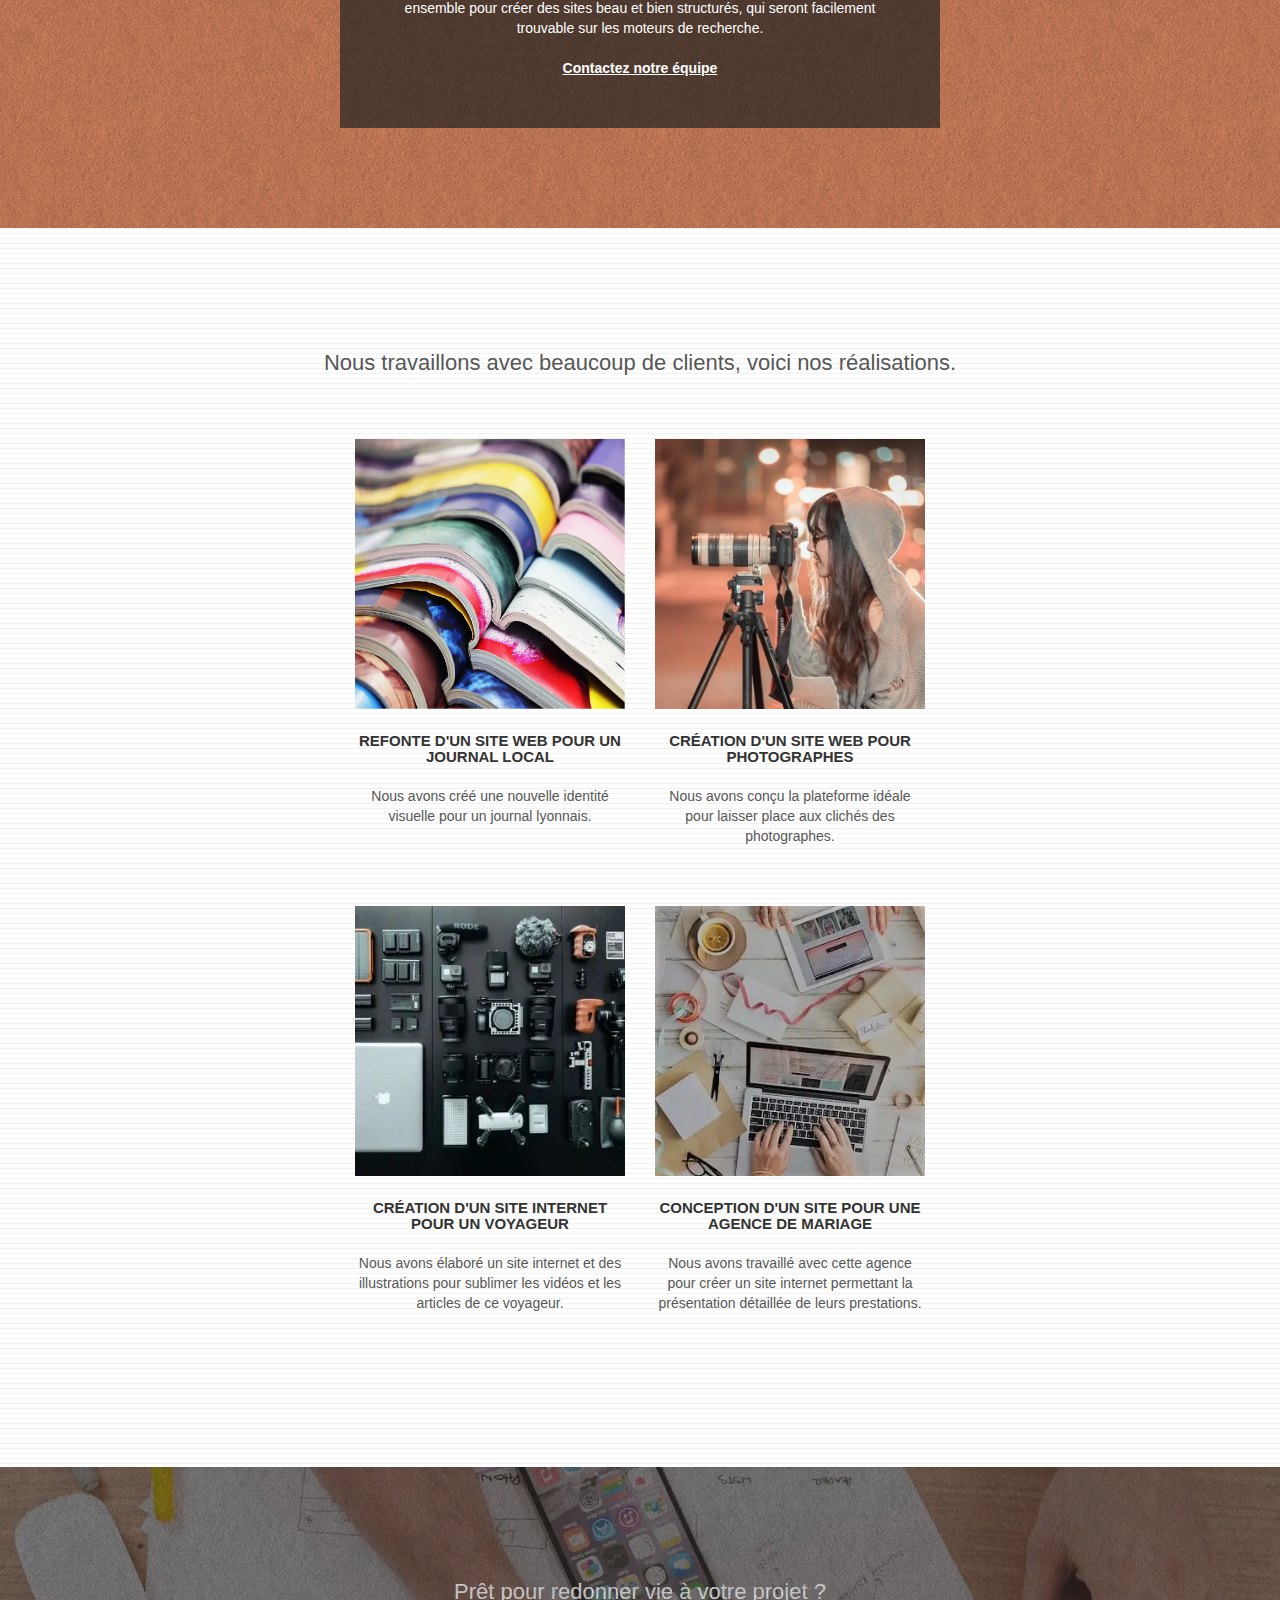
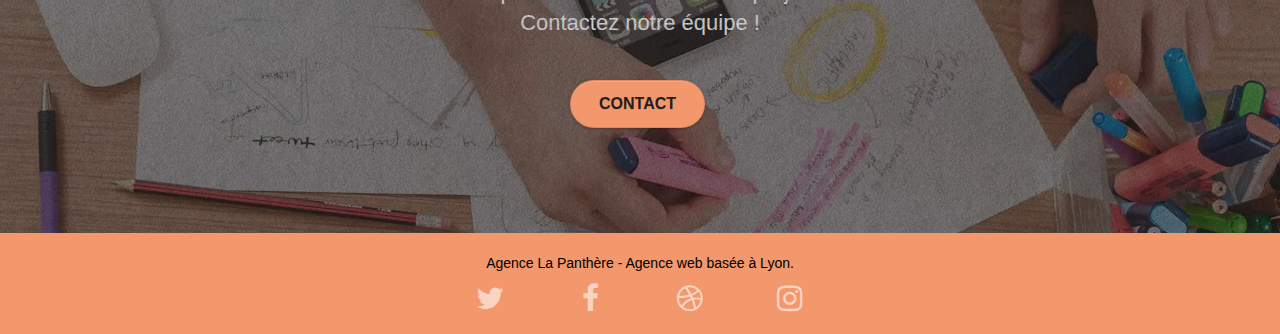
==== commit c64aa706: "Ajout des fichiers css et js minifiés" ====
--- a/index.html
+++ b/index.html
@@ -7,10 +7,10 @@
     <meta name="viewport" content="width=device-width, initial-scale=1.0, viewport-fit=cover">
     <link rel="shortcut icon" type="image/png" href="favicon.jpg">
     
-	<link rel="stylesheet" type="text/css" href="./css/bootstrap.css">
+	<link rel="stylesheet" type="text/css" href="./css/min.bootstrap.css">
 	<link rel="stylesheet" type="text/css" href="style.css">
-	<link rel="stylesheet" type="text/css" href="./css/font-awesome.css">
-	<link rel="stylesheet" type="text/css" href="./css/et-line.css">
+	<link rel="stylesheet" type="text/css" href="./css/min.font-awesome.css">
+	<link rel="stylesheet" type="text/css" href="./css/min.et-line.css">
 
     <title>Agence La Panthère - Entreprise de web design à Lyon</title>
  
@@ -269,10 +269,10 @@
 	<!-- Footer - bloc-8 END -->
 </div>
 <!-- Principal conteneur END -->
-<script src="./js/jquery-2.1.0.js"></script>
-<script src="./js/bootstrap.js"></script>
-<script src="./js/blocs.js"></script>
-<script src="./js/jquery.touchSwipe.js" defer></script> 
+<script src="./js/min.jquery-2.1.0.js"></script>
+<script src="./js/min.bootstrap.js"></script>
+<script src="./js/min.blocs.js"></script>
+<script src="./js/min.jquery.touchSwipe.js" defer></script> 
 
 </body>
 </html>--- a/style.css
+++ b/style.css
@@ -744,6 +744,18 @@
     color: #FFFFFF!important;
 }
 
+.orange {
+    color: #eea684!important;
+}
+
+.black {
+    color: #000000!important;
+}
+
+.grey {
+    color: #373737!important;
+}
+
 .portfolio-thumb {
     margin-bottom: 24px;
     width: 100%;
@@ -759,7 +771,8 @@
 }
 
 .black-background {
-    background-color: rgba(165, 147, 99, 0.7);
+    /*background-color: rgba(165, 147, 99, 0.7);*/
+    background-color: #2b2b2bb0;
     padding: 40px 40px 40px 40px;
 }
 
@@ -781,12 +794,12 @@
 }
 
 .tc-white {
-    color: #F3976C!important;
+    color: #fff!important;
 }
 
 .btn-atomic-tangerine {
     background: #F3976C;
-    color: #FFFFFF!important;
+    color: #1f1f1f!important;
 }
 
 .btn-atomic-tangerine:hover {
--- a/css/min.et-line.css
+++ b/css/min.et-line.css
@@ -0,0 +1 @@
+@font-face{font-family:et-line;src:url(../fonts/et-line.eot);src:url(../fonts/et-line.eot?#iefix) format('embedded-opentype'),url(../fonts/et-line.woff) format('woff'),url(../fonts/et-line.ttf) format('truetype'),url(../fonts/et-line.svg#et-line) format('svg');font-weight:400;font-style:normal;font-display:swap}.et-icon-adjustments,.et-icon-alarmclock,.et-icon-anchor,.et-icon-aperture,.et-icon-attachment,.et-icon-bargraph,.et-icon-basket,.et-icon-beaker,.et-icon-bike,.et-icon-book-open,.et-icon-briefcase,.et-icon-browser,.et-icon-calendar,.et-icon-camera,.et-icon-caution,.et-icon-chat,.et-icon-circle-compass,.et-icon-clipboard,.et-icon-clock,.et-icon-cloud,.et-icon-compass,.et-icon-desktop,.et-icon-dial,.et-icon-document,.et-icon-documents,.et-icon-download,.et-icon-dribbble,.et-icon-edit,.et-icon-envelope,.et-icon-expand,.et-icon-facebook,.et-icon-flag,.et-icon-focus,.et-icon-gears,.et-icon-genius,.et-icon-gift,.et-icon-global,.et-icon-globe,.et-icon-googleplus,.et-icon-grid,.et-icon-happy,.et-icon-hazardous,.et-icon-heart,.et-icon-hotairballoon,.et-icon-hourglass,.et-icon-key,.et-icon-laptop,.et-icon-layers,.et-icon-lifesaver,.et-icon-lightbulb,.et-icon-linegraph,.et-icon-linkedin,.et-icon-lock,.et-icon-magnifying-glass,.et-icon-map,.et-icon-map-pin,.et-icon-megaphone,.et-icon-mic,.et-icon-mobile,.et-icon-newspaper,.et-icon-notebook,.et-icon-paintbrush,.et-icon-paperclip,.et-icon-pencil,.et-icon-phone,.et-icon-picture,.et-icon-pictures,.et-icon-piechart,.et-icon-presentation,.et-icon-pricetags,.et-icon-printer,.et-icon-profile-female,.et-icon-profile-male,.et-icon-puzzle,.et-icon-quote,.et-icon-recycle,.et-icon-refresh,.et-icon-ribbon,.et-icon-rss,.et-icon-sad,.et-icon-scissors,.et-icon-scope,.et-icon-search,.et-icon-shield,.et-icon-speedometer,.et-icon-strategy,.et-icon-streetsign,.et-icon-tablet,.et-icon-target,.et-icon-telescope,.et-icon-toolbox,.et-icon-tools,.et-icon-tools-2,.et-icon-trophy,.et-icon-tumblr,.et-icon-twitter,.et-icon-upload,.et-icon-video,.et-icon-wallet,.et-icon-wine{font-family:et-line;speak:none;font-style:normal;font-weight:400;font-variant:normal;text-transform:none;line-height:1;-webkit-font-smoothing:antialiased;-moz-osx-font-smoothing:grayscale;display:inline-block}.et-icon-mobile:before{content:"\e000"}.et-icon-laptop:before{content:"\e001"}.et-icon-desktop:before{content:"\e002"}.et-icon-tablet:before{content:"\e003"}.et-icon-phone:before{content:"\e004"}.et-icon-document:before{content:"\e005"}.et-icon-documents:before{content:"\e006"}.et-icon-search:before{content:"\e007"}.et-icon-clipboard:before{content:"\e008"}.et-icon-newspaper:before{content:"\e009"}.et-icon-notebook:before{content:"\e00a"}.et-icon-book-open:before{content:"\e00b"}.et-icon-browser:before{content:"\e00c"}.et-icon-calendar:before{content:"\e00d"}.et-icon-presentation:before{content:"\e00e"}.et-icon-picture:before{content:"\e00f"}.et-icon-pictures:before{content:"\e010"}.et-icon-video:before{content:"\e011"}.et-icon-camera:before{content:"\e012"}.et-icon-printer:before{content:"\e013"}.et-icon-toolbox:before{content:"\e014"}.et-icon-briefcase:before{content:"\e015"}.et-icon-wallet:before{content:"\e016"}.et-icon-gift:before{content:"\e017"}.et-icon-bargraph:before{content:"\e018"}.et-icon-grid:before{content:"\e019"}.et-icon-expand:before{content:"\e01a"}.et-icon-focus:before{content:"\e01b"}.et-icon-edit:before{content:"\e01c"}.et-icon-adjustments:before{content:"\e01d"}.et-icon-ribbon:before{content:"\e01e"}.et-icon-hourglass:before{content:"\e01f"}.et-icon-lock:before{content:"\e020"}.et-icon-megaphone:before{content:"\e021"}.et-icon-shield:before{content:"\e022"}.et-icon-trophy:before{content:"\e023"}.et-icon-flag:before{content:"\e024"}.et-icon-map:before{content:"\e025"}.et-icon-puzzle:before{content:"\e026"}.et-icon-basket:before{content:"\e027"}.et-icon-envelope:before{content:"\e028"}.et-icon-streetsign:before{content:"\e029"}.et-icon-telescope:before{content:"\e02a"}.et-icon-gears:before{content:"\e02b"}.et-icon-key:before{content:"\e02c"}.et-icon-paperclip:before{content:"\e02d"}.et-icon-attachment:before{content:"\e02e"}.et-icon-pricetags:before{content:"\e02f"}.et-icon-lightbulb:before{content:"\e030"}.et-icon-layers:before{content:"\e031"}.et-icon-pencil:before{content:"\e032"}.et-icon-tools:before{content:"\e033"}.et-icon-tools-2:before{content:"\e034"}.et-icon-scissors:before{content:"\e035"}.et-icon-paintbrush:before{content:"\e036"}.et-icon-magnifying-glass:before{content:"\e037"}.et-icon-circle-compass:before{content:"\e038"}.et-icon-linegraph:before{content:"\e039"}.et-icon-mic:before{content:"\e03a"}.et-icon-strategy:before{content:"\e03b"}.et-icon-beaker:before{content:"\e03c"}.et-icon-caution:before{content:"\e03d"}.et-icon-recycle:before{content:"\e03e"}.et-icon-anchor:before{content:"\e03f"}.et-icon-profile-male:before{content:"\e040"}.et-icon-profile-female:before{content:"\e041"}.et-icon-bike:before{content:"\e042"}.et-icon-wine:before{content:"\e043"}.et-icon-hotairballoon:before{content:"\e044"}.et-icon-globe:before{content:"\e045"}.et-icon-genius:before{content:"\e046"}.et-icon-map-pin:before{content:"\e047"}.et-icon-dial:before{content:"\e048"}.et-icon-chat:before{content:"\e049"}.et-icon-heart:before{content:"\e04a"}.et-icon-cloud:before{content:"\e04b"}.et-icon-upload:before{content:"\e04c"}.et-icon-download:before{content:"\e04d"}.et-icon-target:before{content:"\e04e"}.et-icon-hazardous:before{content:"\e04f"}.et-icon-piechart:before{content:"\e050"}.et-icon-speedometer:before{content:"\e051"}.et-icon-global:before{content:"\e052"}.et-icon-compass:before{content:"\e053"}.et-icon-lifesaver:before{content:"\e054"}.et-icon-clock:before{content:"\e055"}.et-icon-aperture:before{content:"\e056"}.et-icon-quote:before{content:"\e057"}.et-icon-scope:before{content:"\e058"}.et-icon-alarmclock:before{content:"\e059"}.et-icon-refresh:before{content:"\e05a"}.et-icon-happy:before{content:"\e05b"}.et-icon-sad:before{content:"\e05c"}.et-icon-facebook:before{content:"\e05d"}.et-icon-twitter:before{content:"\e05e"}.et-icon-googleplus:before{content:"\e05f"}.et-icon-rss:before{content:"\e060"}.et-icon-tumblr:before{content:"\e061"}.et-icon-linkedin:before{content:"\e062"}.et-icon-dribbble:before{content:"\e063"}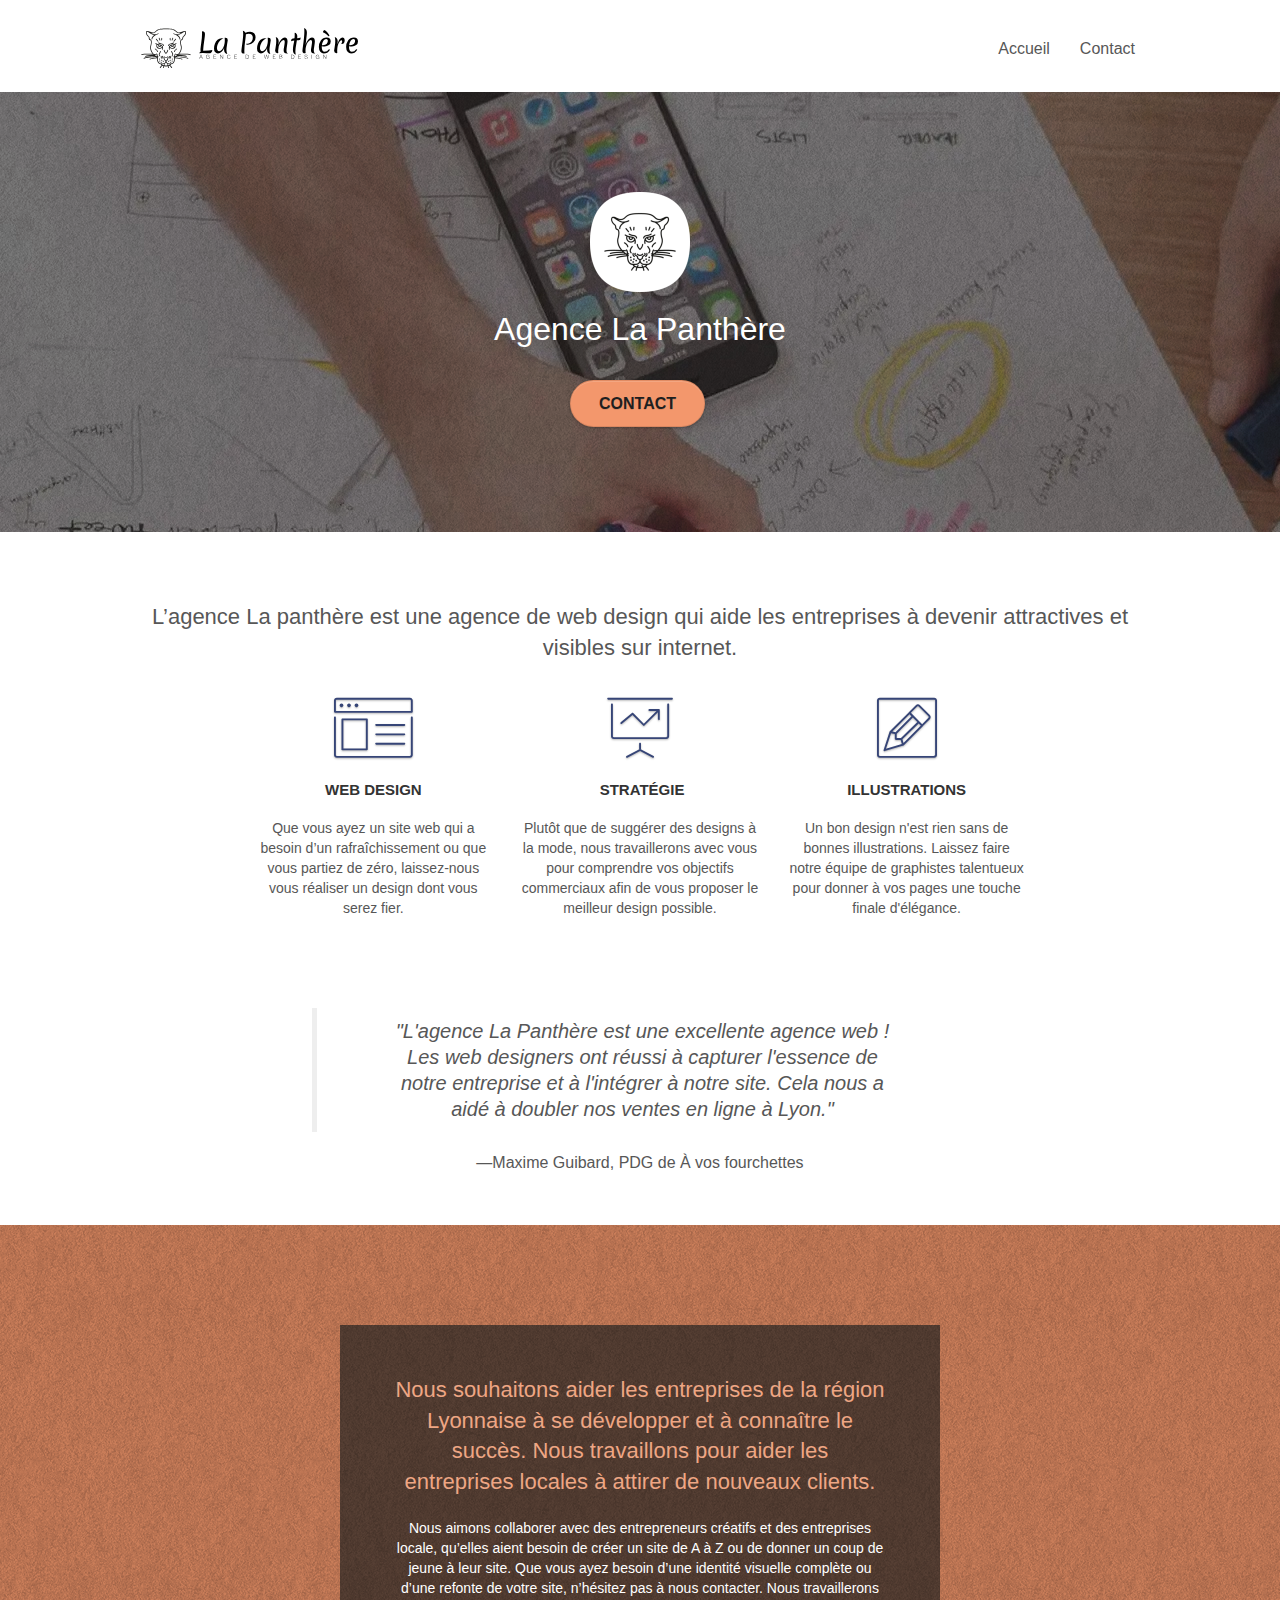
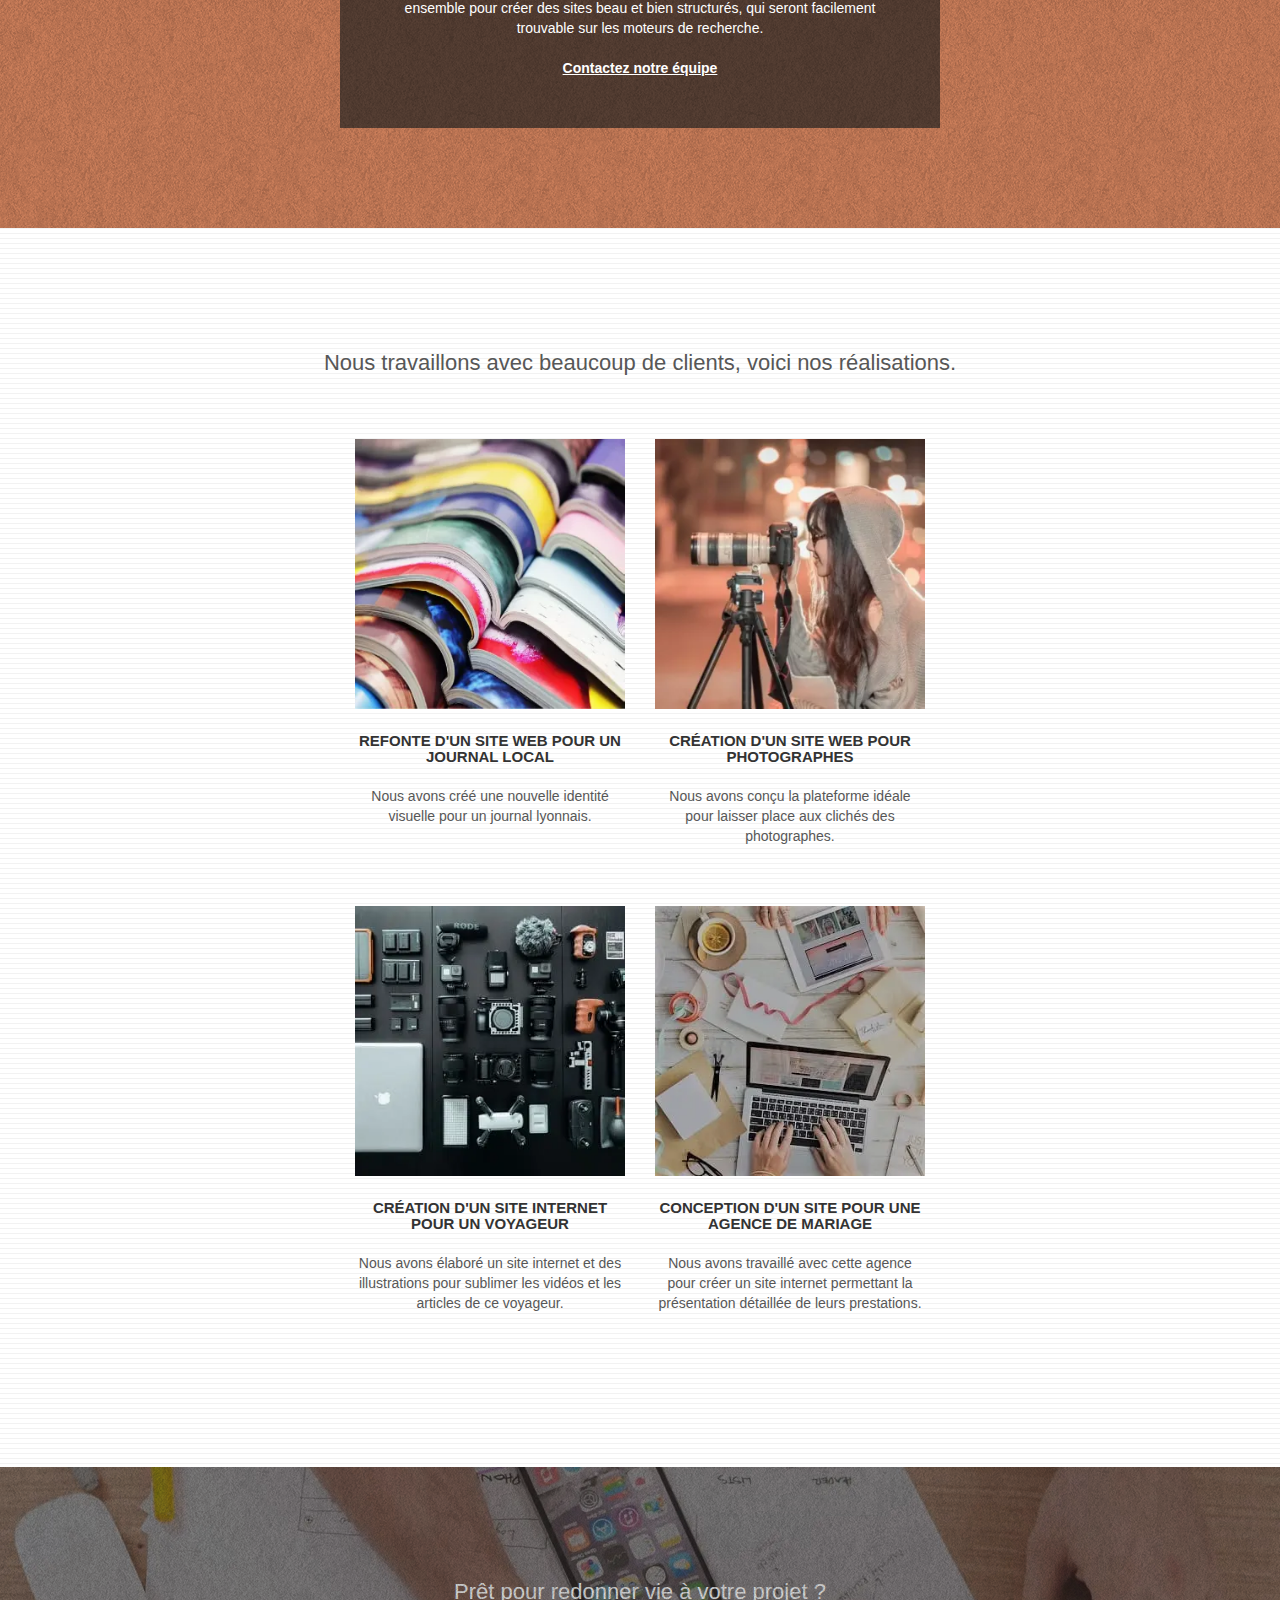
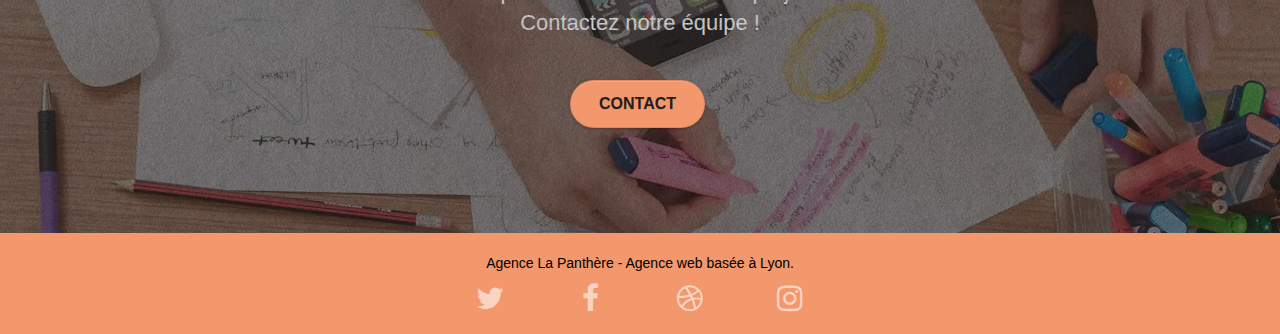
==== commit 4f136918: "Ajout des images redimmensionnées" ====
--- a/index.html
+++ b/index.html
@@ -2,7 +2,7 @@
 <html lang="fr">
 <head>
     <meta charset="utf-8">
-    <meta name="keywords" content="seo, google, site web, site internet, agence design Lyon, agence design">
+    <meta name="keywords" content="entreprise web design, seo, google, site web, site internet, agence design Lyon, agence design">
     <meta name="description" content="Vous souhaitez que votre entreprise soit plus attractive et visible sur le web. L'agence La Panthère baséee à Lyon vous apporte son expertise en web design. Alors prêt à donner vie à votre projet?">
     <meta name="viewport" content="width=device-width, initial-scale=1.0, viewport-fit=cover">
     <link rel="shortcut icon" type="image/png" href="favicon.jpg">
@@ -20,259 +20,258 @@
     
 </head>
 <body>
-<!-- Principal conteneur -->
-<div class="page-container">
+	<!-- Principal conteneur -->
+	<div class="page-container">
     
-	<!-- bloc-0 -->
-	<header class="bloc bgc-white l-bloc " id="bloc-0">
-		<div class="container bloc-sm">
-			<nav class="navbar row">
-				<div class="navbar-header">
-					<a class="navbar-brand" href="index.html" title="Accueil - Agence La Panthère">
-						<img src="img/agence-la-panthere-monochrome-1.svg" alt="Logo de l'agence de web design La Panthère représentant une tête de panthère" height="40" />
-					</a>
-					<button id="nav-toggle" type="button" class="ui-navbar-toggle navbar-toggle" data-toggle="collapse" data-target=".navbar-1">
-					<span class="sr-only">Toggle navigation</span>
-					<span class="icon-bar"></span>
-					<span class="icon-bar"></span>
-					<span class="icon-bar"></span>
-					</button>
-				</div>
-				<div class="collapse navbar-collapse navbar-1 special-dropdown-nav">
-					<ul class="site-navigation nav navbar-nav">
-						<li>
-							<a href="index.html" title="Accueil - Agence La Panthère">Accueil</a>
-						</li>
-						<li>
-							<a href="contact.html" title="Contact - Agence La Panthère">Contact</a>
-						</li>
-					</ul>
-				</div>
-			</nav>
-		</div>
-	</header>
-	<!-- bloc-0 END -->
-	<main>
-
-		<!-- bloc-1-presentation -->
-		<section class="bloc bgc-dark-slate-blue bg-banniere d-bloc bg-t-edge bloc-bg-texture texture-paper b-parallax" id="bloc-1-hero">
-			<div class="container bloc-lg">
-				<div class="row tight-width-whitespace">
+		<!-- bloc-0 -->
+		<header class="bloc bgc-white l-bloc " id="bloc-0">
+			<div class="container bloc-sm">
+				<nav class="navbar row">
+					<div class="navbar-header">
+						<a class="navbar-brand" href="index.html" title="Accueil - Agence La Panthère">
+							<img src="img/agence-la-panthere-monochrome-1.svg" alt="Logo de l'agence de web design La Panthère représentant une tête de panthère" height="40" />
+						</a>
+						<button id="nav-toggle" type="button" class="ui-navbar-toggle navbar-toggle" data-toggle="collapse" data-target=".navbar-1">
+							<span class="sr-only">Toggle navigation</span>
+							<span class="icon-bar"></span>
+							<span class="icon-bar"></span>
+							<span class="icon-bar"></span>
+						</button>
+					</div>
+					<div class="collapse navbar-collapse navbar-1 special-dropdown-nav">
+						<ul class="site-navigation nav navbar-nav">
+							<li>
+								<a href="index.html" title="Accueil - Agence La Panthère">Accueil</a>
+							</li>
+							<li>
+								<a href="contact.html" title="Contact - Agence La Panthère">Contact</a>
+							</li>
+						</ul>
+					</div>
+				</nav>
+			</div>
+		</header>
+		<!-- bloc-0 END -->
+		<main>
+
+			<!-- bloc-1-presentation -->
+			<section class="bloc bgc-dark-slate-blue bg-banniere d-bloc bg-t-edge bloc-bg-texture texture-paper b-parallax" id="bloc-1-hero">
+				<div class="container bloc-lg">
+					<div class="row tight-width-whitespace">
+						<div class="col-sm-12">
+							<img src="img/logo-resize.png" class="center-block image-resize-mode" width="100" height="100" alt="Logo Agence de web design La Panthère" />
+							<h1 class="text-center hero-bloc-text tc-white ">
+								Agence La Panthère
+							</h1>
+							<div class="text-center">
+								<a href="contact.html" class="btn btn-lg btn-clean btn-rd cta-hero btn-atomic-tangerine" id="cta-hero" title="Contact - Agence La Panthère">Contact</a>
+							</div>
+						</div>
+					</div>
+				</div>
+			</section>
+			<!-- bloc-1-presentation END -->
+
+			<!-- bloc-2-services -->
+			<section class="bloc bgc-white l-bloc" id="bloc-2-services">
+				<div class="container bloc-md">
+					<div class="row">
+						<h2 class="col-sm-12 text-center">
+							L’agence La panthère est une agence de web design qui aide les entreprises à devenir attractives et visibles sur internet.
+						</h2>
+					</div>
+					<div class="row voffset-lg med-width-whitespace">
+						<article class="col-sm-4">
+							<div class="text-center">
+								<span class="et-icon-browser sm-shadow icon-dark-slate-blue icons icon-lg"></span>
+							</div>
+							<h3 class="mg-md text-center">
+								Web design
+							</h3>
+							<p class="text-center ">
+								Que vous ayez un site web qui a besoin d&rsquo;un rafraîchissement ou que vous partiez de zéro, laissez-nous vous réaliser un design dont vous serez fier.
+							</p>
+						</article>
+						<article class="col-sm-4">
+							<div class="text-center">
+								<span class="et-icon-presentation sm-shadow icon-dark-slate-blue icons icon-lg"></span>
+							</div>
+							<h3 class="mg-md text-center">
+								&nbsp;Stratégie
+							</h3>
+							<p class="text-center ">
+								Plutôt que de suggérer des designs à la mode, nous travaillerons avec vous pour comprendre vos objectifs commerciaux afin de vous proposer le meilleur design possible.<br>
+							</p>
+						</article>
+						<article class="col-sm-4">
+							<div class="text-center">
+								<span class="et-icon-edit sm-shadow icon-dark-slate-blue icons icon-lg"></span>
+							</div>
+							<h3 class="mg-md text-center">
+								Illustrations
+							</h3>
+							<p class="text-center ">
+								Un bon design n'est rien sans de bonnes illustrations. Laissez faire notre équipe de graphistes talentueux pour donner à vos pages une touche finale d'élégance.
+							</p>
+						</article>
+					</div>
+					<div class="row voffset-lg voffset">
+						<div class="col-xs-12 col-md-8 col-md-offset-2 text-center">
+							<figure>
+								<blockquote>
+									<p>"L'agence La Panthère est une excellente agence web ! Les web designers ont réussi à capturer l'essence de notre entreprise et à l'intégrer à notre site. Cela nous a aidé à doubler nos ventes en ligne à Lyon."</p>
+								</blockquote>
+								<figcaption>—Maxime Guibard, PDG de À vos fourchettes</figcaption>
+							</figure>
+						</div>
+					</div>
+				</div>
+			</section>
+			<!-- bloc-2-services END -->
+
+			<!-- bloc-3-what-i-do -->
+			<section class="bloc tc-white bgc-atomic-tangerine bg-presentation d-bloc bloc-bg-texture texture-paper b-parallax" id="bloc-3-what-i-do">
+				<div class="container bloc-lg">
+					<div class="row tight-width-whitespace black-background">
+						<div class="col-sm-12">
+							<h2 class="mg-md text-center orange">
+								Nous souhaitons aider les entreprises de la région Lyonnaise à se développer et à connaître le succès. Nous travaillons pour aider les entreprises locales à attirer de nouveaux clients.<br>
+							</h2>
+							<p class="text-center white">
+								Nous aimons collaborer avec des entrepreneurs créatifs et des entreprises locale, qu’elles aient besoin de créer un site de A à Z ou de donner un coup de jeune à leur site. Que vous ayez besoin d’une identité visuelle complète ou d’une refonte de votre site, n’hésitez pas à nous contacter. Nous travaillerons ensemble pour créer des sites beau et bien structurés, qui seront facilement trouvable sur les moteurs de recherche. <br><br>
+								<a class="ltc-white bold-link" href="contact.html">Contactez notre équipe</a><br>
+							</p>
+						</div>
+					</div>
+				</div>
+			</section>
+			<!-- bloc-3-what-i-do END -->
+
+			<!-- bloc-4-portfolio -->
+			<section class="bloc bgc-white bg-lines-h2-bg bg-repeat l-bloc" id="bloc-4-portfolio">
+				<div class="container bloc-lg">
+					<div class="row">
+						<div class="col-sm-12 text-center">
+							<h2 class="col-sm-12 text-center">
+								Nous travaillons avec beaucoup de clients, voici nos réalisations.
+							</h2>
+						</div>
+					</div>
+					<div class="row tight-width-whitespace portfolio-row">
+						<article class="col-sm-6">
+							<a href="#" data-lightbox="img/resize_1.webp" data-gallery-id="gallery-1" data-caption="Refonte d'un site web pour un journal local" data-frame="snapshot-lb">	
+								<img src="img/resize_1.webp" alt="Magazines empilés en accordéon" class="img-responsive portfolio-thumb" />
+							</a>
+							<h3 class="mg-md text-center">
+								Refonte d'un site web pour un journal local
+							</h3>
+							<p class="text-center">
+								Nous avons créé une nouvelle identité visuelle pour un journal lyonnais.
+							</p>
+						</article>
+						<article class="col-sm-6">
+							<a href="#" data-lightbox="img/resize_2.webp" data-gallery-id="gallery-1" data-caption="Création d'un site web pour photographes" data-frame="snapshot-lb">
+								<img src="img/resize_2.webp" class="img-responsive portfolio-thumb" alt="Une photographe s'apprêtant à prendre une photo avec un appareil sur trépier"/>
+							</a>
+							<h3 class="mg-md text-center">
+								Création d'un site web pour photographes
+							</h3>
+							<p class="text-center">
+								Nous avons conçu la plateforme idéale pour laisser place aux clichés des photographes.
+							</p>
+						</article>
+					</div>
+					<div class="row tight-width-whitespace portfolio-row">
+						<article class="col-sm-6">
+							<a href="#" data-lightbox="img/3.webp" data-gallery-id="gallery-1" data-caption="Création d'un site internet pour un voyageur" data-frame="snapshot-lb">
+								<img src="img/3.webp" class="img-responsive portfolio-thumb" alt="Matériels éléctroniques pour enregistrer du contenu"/>
+							</a>
+							<h3 class="mg-md text-center">
+								Création d'un site internet pour un voyageur
+							</h3>
+							<p class="text-center">
+								Nous avons élaboré un site internet et des illustrations pour sublimer les vidéos et les articles de ce voyageur.
+							</p>
+						</article>
+						<article class="col-sm-6">
+							<a href="#" data-lightbox="img/4.webp" data-gallery-id="gallery-1" data-caption="Conception d'un site pour une agence de mariage" data-frame="snapshot-lb">
+								<img src="img/4.webp" class="img-responsive portfolio-thumb" alt="deux personnes en train de travailler sur ordinateur et tablette afin de préparer un mariage"/>
+							</a>
+							<h3 class="mg-md text-center">
+								Conception d'un site pour une agence de mariage
+							</h3>
+							<p class="text-center">
+								Nous avons travaillé avec cette agence pour créer un site internet permettant la présentation détaillée de leurs prestations.
+							</p>
+						</article>
+					</div>
+				</div>
+			</section>
+			<!-- bloc-4-portfolio END -->
+
+			<!-- bloc-5-cta -->
+			<section class="bloc bgc-dark-slate-blue bg-banniere d-bloc bloc-bg-texture texture-paper" id="bloc-5-cta">
+				<div class="container bloc-lg">
+					<div class="row">
+						<h2 class="mg-md text-center tc-white">
+							Prêt pour redonner vie à votre projet ?<br>Contactez notre équipe !
+						</h2>
+						<div class="col-sm-12 text-center">
+							<a href="contact.html" class="btn btn-atomic-tangerine btn-clean btn-rd btn-lg cta-hero" title="Contact - Agence La Panthère">Contact</a>
+						</div>
+					</div>
+				</div>
+			</section>
+			<!-- bloc-5-cta END -->
+		</main>
+		<!-- Footer - bloc-8 -->
+		<footer class="bloc bgc-atomic-tangerine d-bloc" id="bloc-8">
+			<div class="container bloc-sm">
+				<div class="row">
 					<div class="col-sm-12">
-						<img src="img/logo-2.png" class="center-block image-resize-mode" width="100" height="100" alt="Logo Agence de web design La Panthère" />
-						<h1 class="text-center hero-bloc-text tc-white ">
-							Agence La Panthère
-						</h1>
-						<div class="text-center">
-							<a href="contact.html" class="btn btn-lg btn-clean btn-rd cta-hero btn-atomic-tangerine" id="cta-hero" title="Contact - Agence La Panthère">Contact</a>
+						<p class="text-center black">
+							Agence La Panthère - Agence web basée à Lyon.<br>
+						</p>
+						<div class="row row-no-gutters social">
+							<div class="col-sm-3 text-center">
+								<div class="text-center">
+									<a class="social" href="https://twitter.com/Agence-La-Panthère" aria-label="Compte Twitter">
+										<span class="fa fa-twitter icon-md"></span>
+									</a>
+								</div>
+							</div>
+							<div class="col-sm-3 text-center">
+								<div class="text-center">
+									<a class="social" href="https://facebook.com/Agence-La-Panthere" aria-label="Compte Facebook">
+										<span class="fa fa-facebook icon-md"></span>
+									</a>
+								</div>
+							</div>
+							<div class="col-sm-3 text-center">
+								<div class="text-center">
+									<a class="social" href="https://dribbble.com/Agence-La-Panthère" aria-label="Compte Dribbble">
+										<span class="fa fa-dribbble icon-md"></span>
+									</a>
+								</div>
+							</div>
+							<div class="col-sm-3 text-center">
+								<div class="text-center">
+									<a class="social" href="https://instagram.com/Agence-La-Panthère" aria-label="Compte Instagram">
+										<span class="fa fa-instagram icon-md"></span>
+									</a>
+								</div>
+							</div>
 						</div>
 					</div>
 				</div>
 			</div>
-		</section>
-		<!-- bloc-1-presentation END -->
-
-		<!-- bloc-2-services -->
-		<section class="bloc bgc-white l-bloc" id="bloc-2-services">
-			<div class="container bloc-md">
-				<div class="row">
-					<h2 class="col-sm-12 text-center">
-						L’agence La panthère est une agence de web design qui aide les entreprises à devenir attractives et visibles sur internet.
-					</h2>
-				</div>
-				<div class="row voffset-lg med-width-whitespace">
-					<article class="col-sm-4">
-						<div class="text-center">
-							<span class="et-icon-browser sm-shadow icon-dark-slate-blue icons icon-lg"></span>
-						</div>
-						<h3 class="mg-md text-center">
-							Web design
-						</h3>
-						<p class="text-center ">
-							Que vous ayez un site web qui a besoin d&rsquo;un rafraîchissement ou que vous partiez de zéro, laissez-nous vous réaliser un design dont vous serez fier.
-						</p>
-					</article>
-					<article class="col-sm-4">
-						<div class="text-center">
-							<span class="et-icon-presentation sm-shadow icon-dark-slate-blue icons icon-lg"></span>
-						</div>
-						<h3 class="mg-md text-center">
-							&nbsp;Stratégie
-						</h3>
-						<p class="text-center ">
-							Plutôt que de suggérer des designs à la mode, nous travaillerons avec vous pour comprendre vos objectifs commerciaux afin de vous proposer le meilleur design possible.<br>
-						</p>
-					</article>
-					<article class="col-sm-4">
-						<div class="text-center">
-							<span class="et-icon-edit sm-shadow icon-dark-slate-blue icons icon-lg"></span>
-						</div>
-						<h3 class="mg-md text-center">
-							Illustrations
-						</h3>
-						<p class="text-center ">
-							Un bon design n'est rien sans de bonnes illustrations. Laissez faire notre équipe de graphistes talentueux pour donner à vos pages une touche finale d'élégance.
-						</p>
-					</article>
-				</div>
-				<div class="row voffset-lg voffset">
-					<div class="col-xs-12 col-md-8 col-md-offset-2 text-center">
-						<figure>
-							<blockquote>
-								<p>"L'agence La Panthère est une excellente agence web ! Les web designers ont réussi à capturer l'essence de notre entreprise et à l'intégrer à notre site. Cela nous a aidé à doubler nos ventes en ligne à Lyon."</p>
-							</blockquote>
-							<figcaption>—Maxime Guibard, PDG de À vos fourchettes</figcaption>
-						</figure>
-					</div>
-				</div>
-			</div>
-		</section>
-		<!-- bloc-2-services END -->
-
-		<!-- bloc-3-what-i-do -->
-		<section class="bloc tc-white bgc-atomic-tangerine bg-presentation d-bloc bloc-bg-texture texture-paper b-parallax" id="bloc-3-what-i-do">
-			<div class="container bloc-lg">
-				<div class="row tight-width-whitespace black-background">
-					<div class="col-sm-12">
-						<h2 class="mg-md text-center orange">
-							Nous souhaitons aider les entreprises de la région Lyonnaise à se développer et à connaître le succès. Nous travaillons pour aider les entreprises locales à attirer de nouveaux clients.<br>
-						</h2>
-						<p class="text-center white">
-							Nous aimons collaborer avec des entrepreneurs créatifs et des entreprises locale, qu’elles aient besoin de créer un site de A à Z ou de donner un coup de jeune à leur site. Que vous ayez besoin d’une identité visuelle complète ou d’une refonte de votre site, n’hésitez pas à nous contacter. Nous travaillerons ensemble pour créer des sites beau et bien structurés, qui seront facilement trouvable sur les moteurs de recherche. <br><br>
-							<a class="ltc-white bold-link" href="contact.html">Contactez notre équipe</a><br>
-						</p>
-					</div>
-				</div>
-			</div>
-		</section>
-		<!-- bloc-3-what-i-do END -->
-
-		<!-- bloc-4-portfolio -->
-		<section class="bloc bgc-white bg-lines-h2-bg bg-repeat l-bloc" id="bloc-4-portfolio">
-			<div class="container bloc-lg">
-				<div class="row">
-					<div class="col-sm-12 text-center">
-						<h2 class="col-sm-12 text-center">
-							Nous travaillons avec beaucoup de clients, voici nos réalisations.
-						</h2>
-					</div>
-				</div>
-				<div class="row tight-width-whitespace portfolio-row">
-					<article class="col-sm-6">
-						<a href="#" data-lightbox="img/1.webp" data-gallery-id="gallery-1" data-caption="Refonte d'un site web pour un journal local" data-frame="snapshot-lb">	
-							<img src="img/1.webp" alt="Magazines empilés en accordéon" class="img-responsive portfolio-thumb" />
-						</a>
-						<h3 class="mg-md text-center">
-							Refonte d'un site web pour un journal local
-						</h3>
-						<p class="text-center">
-							Nous avons créé une nouvelle identité visuelle pour un journal lyonnais.
-						</p>
-					</article>
-					<article class="col-sm-6">
-						<a href="#" data-lightbox="img/2.webp" data-gallery-id="gallery-1" data-caption="Création d'un site web pour photographes" data-frame="snapshot-lb">
-							<img src="img/2.webp" class="img-responsive portfolio-thumb" alt="Une photographe s'apprêtant à prendre une photo avec un appareil sur trépier"/>
-						</a>
-						<h3 class="mg-md text-center">
-							Création d'un site web pour photographes
-						</h3>
-						<p class="text-center">
-							Nous avons conçu la plateforme idéale pour laisser place aux clichés des photographes.
-						</p>
-					</article>
-				</div>
-				<div class="row tight-width-whitespace portfolio-row">
-					<article class="col-sm-6">
-						<a href="#" data-lightbox="img/3.webp" data-gallery-id="gallery-1" data-caption="Création d'un site internet pour un voyageur" data-frame="snapshot-lb">
-							<img src="img/3.webp" class="img-responsive portfolio-thumb" alt="Matériels éléctroniques pour enregistrer du contenu"/>
-						</a>
-						<h3 class="mg-md text-center">
-							Création d'un site internet pour un voyageur
-						</h3>
-						<p class="text-center">
-							Nous avons élaboré un site internet et des illustrations pour sublimer les vidéos et les articles de ce voyageur.
-						</p>
-					</article>
-					<article class="col-sm-6">
-						<a href="#" data-lightbox="img/4.webp" data-gallery-id="gallery-1" data-caption="Conception d'un site pour une agence de mariage" data-frame="snapshot-lb">
-							<img src="img/4.webp" class="img-responsive portfolio-thumb" alt="deux personnes en train de travailler sur ordinateur et tablette afin de préparer un mariage"/>
-						</a>
-						<h3 class="mg-md text-center">
-							Conception d'un site pour une agence de mariage
-						</h3>
-						<p class="text-center">
-							Nous avons travaillé avec cette agence pour créer un site internet permettant la présentation détaillée de leurs prestations.
-						</p>
-					</article>
-				</div>
-			</div>
-		</section>
-		<!-- bloc-4-portfolio END -->
-
-		<!-- bloc-5-cta -->
-		<section class="bloc bgc-dark-slate-blue bg-banniere d-bloc bloc-bg-texture texture-paper" id="bloc-5-cta">
-			<div class="container bloc-lg">
-				<div class="row">
-					<h2 class="mg-md text-center tc-white">
-						Prêt pour redonner vie à votre projet ?<br>Contactez notre équipe !
-					</h2>
-					<div class="col-sm-12 text-center">
-						<a href="contact.html" class="btn btn-atomic-tangerine btn-clean btn-rd btn-lg cta-hero" title="Contact - Agence La Panthère">Contact</a>
-					</div>
-				</div>
-			</div>
-		</section>
-		<!-- bloc-5-cta END -->
-	</main>
-	<!-- Footer - bloc-8 -->
-	<footer class="bloc bgc-atomic-tangerine d-bloc" id="bloc-8">
-		<div class="container bloc-sm">
-			<div class="row">
-				<div class="col-sm-12">
-					<p class="text-center black">
-						Agence La Panthère - Agence web basée à Lyon.<br>
-					</p>
-					<div class="row row-no-gutters social">
-						<div class="col-sm-3 text-center">
-							<div class="text-center">
-								<a class="social" href="https://twitter.com/Agence-La-Panthère" aria-label="Compte Twitter">
-									<span class="fa fa-twitter icon-md"></span>
-								</a>
-							</div>
-						</div>
-						<div class="col-sm-3 text-center">
-							<div class="text-center">
-								<a class="social" href="https://facebook.com/Agence-La-Panthere" aria-label="Compte Facebook">
-									<span class="fa fa-facebook icon-md"></span>
-								</a>
-							</div>
-						</div>
-						<div class="col-sm-3 text-center">
-							<div class="text-center">
-								<a class="social" href="https://dribbble.com/Agence-La-Panthère" aria-label="Compte Dribbble">
-									<span class="fa fa-dribbble icon-md"></span>
-								</a>
-							</div>
-						</div>
-						<div class="col-sm-3 text-center">
-							<div class="text-center">
-								<a class="social" href="https://instagram.com/Agence-La-Panthère" aria-label="Compte Instagram">
-									<span class="fa fa-instagram icon-md"></span>
-								</a>
-							</div>
-						</div>
-					</div>
-				</div>
-			</div>
-		</div>
-	</footer>
-	<!-- Footer - bloc-8 END -->
-</div>
-<!-- Principal conteneur END -->
-<script src="./js/min.jquery-2.1.0.js"></script>
-<script src="./js/min.bootstrap.js"></script>
-<script src="./js/min.blocs.js"></script>
-<script src="./js/min.jquery.touchSwipe.js" defer></script> 
-
+		</footer>
+		<!-- Footer - bloc-8 END -->
+	</div>
+	<!-- Principal conteneur END -->
+	<script src="./js/min.jquery-2.1.0.js"></script>
+	<script src="./js/min.bootstrap.js"></script>
+	<script src="./js/min.blocs.js"></script>
+	<script src="./js/min.jquery.touchSwipe.js" defer></script> 
 </body>
 </html>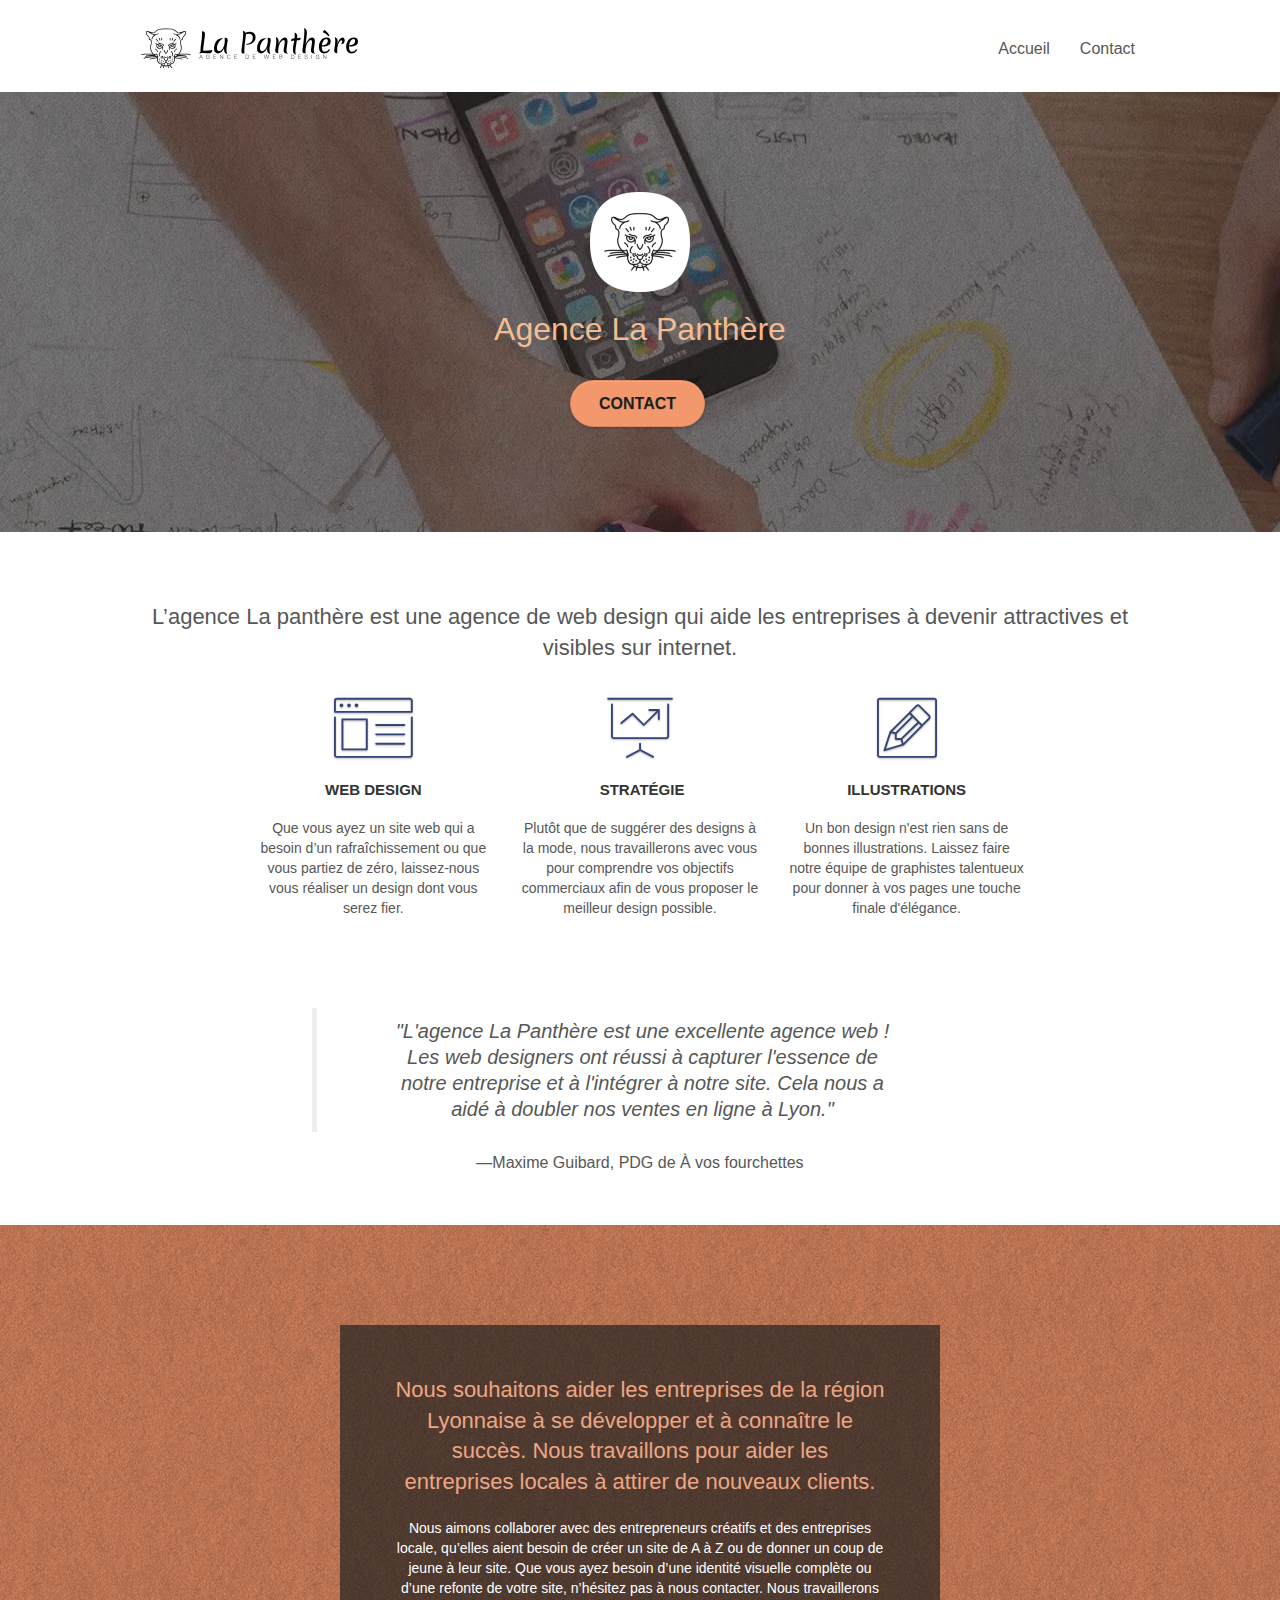
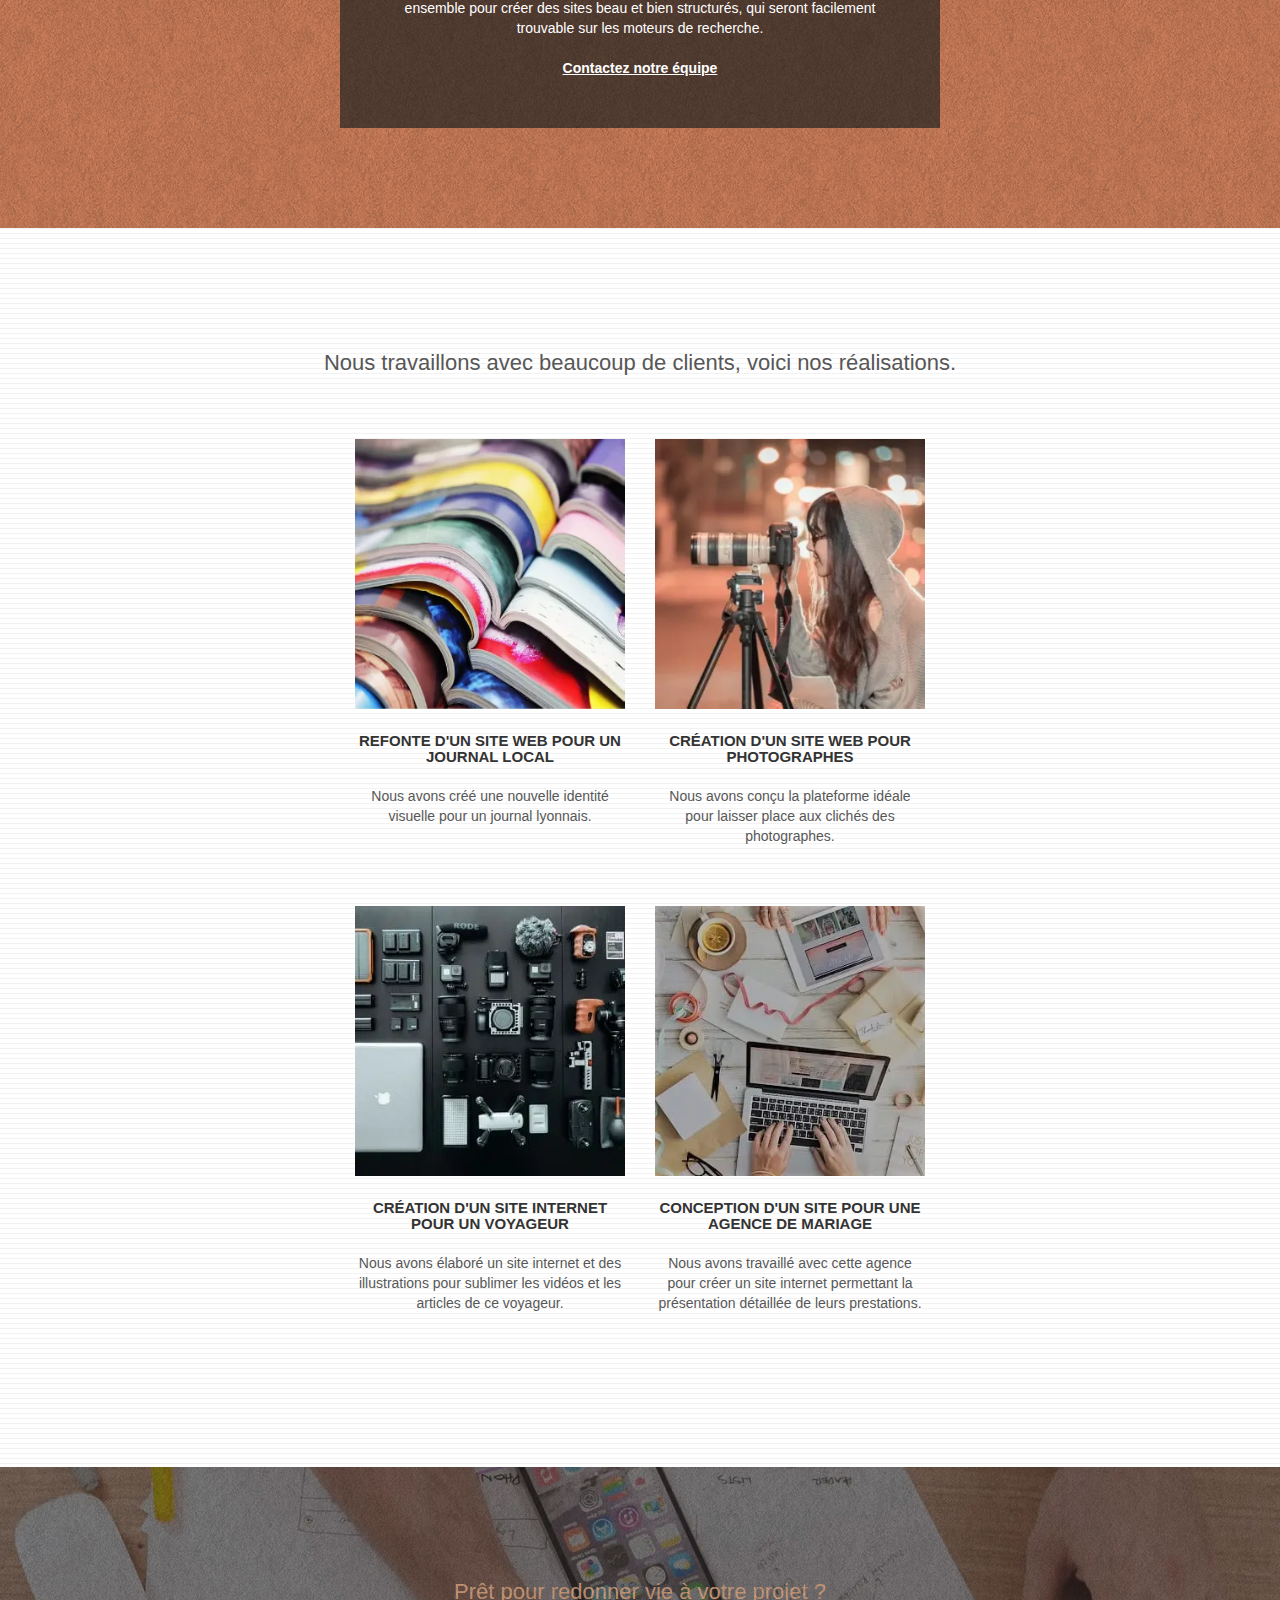
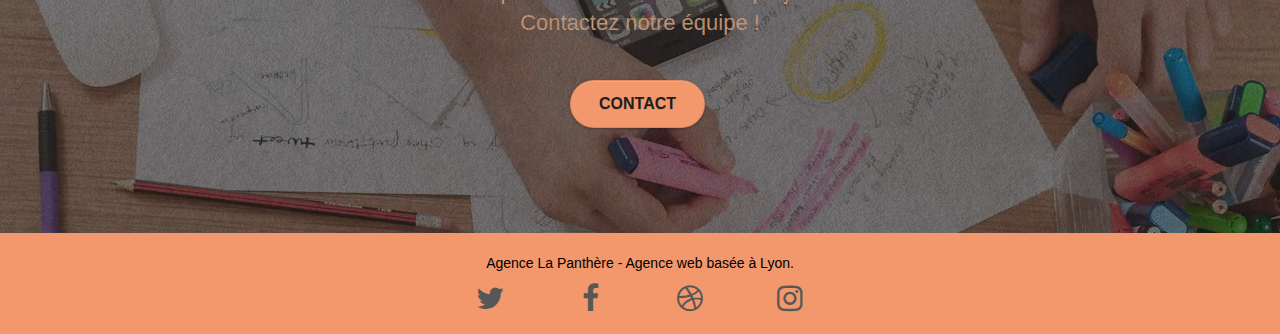
==== commit 175248c6: "Modification du format png en webp" ====
--- a/index.html
+++ b/index.html
@@ -59,7 +59,7 @@
 				<div class="container bloc-lg">
 					<div class="row tight-width-whitespace">
 						<div class="col-sm-12">
-							<img src="img/logo-resize.png" class="center-block image-resize-mode" width="100" height="100" alt="Logo Agence de web design La Panthère" />
+							<img src="img/logo-resize-1.webp" class="center-block image-resize-mode" width="100" height="100" alt="Logo Agence de web design La Panthère" />
 							<h1 class="text-center hero-bloc-text tc-white ">
 								Agence La Panthère
 							</h1>
--- a/style.css
+++ b/style.css
@@ -10,7 +10,6 @@
 a,
 button {
     transition: all .3s ease-in-out;
-    outline: none!important;
 }
 
 a:hover {
@@ -91,7 +90,7 @@
 }
 
 .texture-paper::before {
-    background: url("img/texture-paper-1.png");
+    background: url("img/texture-paper_1.webp");
     background-size: 280px 280px;
 }
 
@@ -123,7 +122,6 @@
 .d-bloc .navbar a,
 .d-bloc .navbar-brand,
 .d-bloc a .icon-sm,
-.d-bloc a .icon-md,
 .d-bloc a .icon-lg,
 .d-bloc a .icon-xl,
 .d-bloc h1 a,
@@ -140,7 +138,6 @@
 .d-bloc .navbar a:hover,
 .d-bloc .navbar-brand:hover,
 .d-bloc a:hover .icon-sm,
-.d-bloc a:hover .icon-md,
 .d-bloc a:hover .icon-lg,
 .d-bloc a:hover .icon-xl,
 .d-bloc h1 a:hover,
@@ -151,6 +148,10 @@
 .d-bloc h6 a:hover,
 .d-bloc p a:hover {
     color: rgba(255, 255, 255, 1);
+}
+
+.d-bloc a:hover .icon-md {
+    color: #1f1f1f!important;
 }
 
 .d-bloc .navbar-toggle .icon-bar {
@@ -460,10 +461,6 @@
     background: rgba(0, 0, 0, .3);
 }
 
-button {
-    outline: none!important;
-}
-
 .btn-rd {
     border-radius: 40px;
 }
@@ -752,13 +749,8 @@
     color: #000000!important;
 }
 
-.grey {
-    color: #373737!important;
-}
-
 .portfolio-thumb {
     margin-bottom: 24px;
-    width: 100%;
 }
 
 .portfolio-row {
@@ -771,7 +763,6 @@
 }
 
 .black-background {
-    /*background-color: rgba(165, 147, 99, 0.7);*/
     background-color: #2b2b2bb0;
     padding: 40px 40px 40px 40px;
 }
@@ -794,7 +785,7 @@
 }
 
 .tc-white {
-    color: #fff!important;
+    color: #ffc398f2!important;
 }
 
 .btn-atomic-tangerine {
@@ -829,11 +820,11 @@
 }
 
 .bg-dots-bg {
-    background-image: url("img/dots-bg-1.png");
+    background-image: url("img/dots-bg_1.webp");
 }
 
 .bg-lines-h2-bg {
-    background-image: url("img/lines-h2-bg-1.png");
+    background-image: url("img/lines-h2-bg_1.webp");
 }
 
 .bg-banniere {
@@ -1033,6 +1024,10 @@
     .row h2 {
         margin: 0 20px;
     }
+    .portfolio-thumb {
+        margin: auto;
+        width: 320px;
+    }
     form {
         padding: 12px;
     }
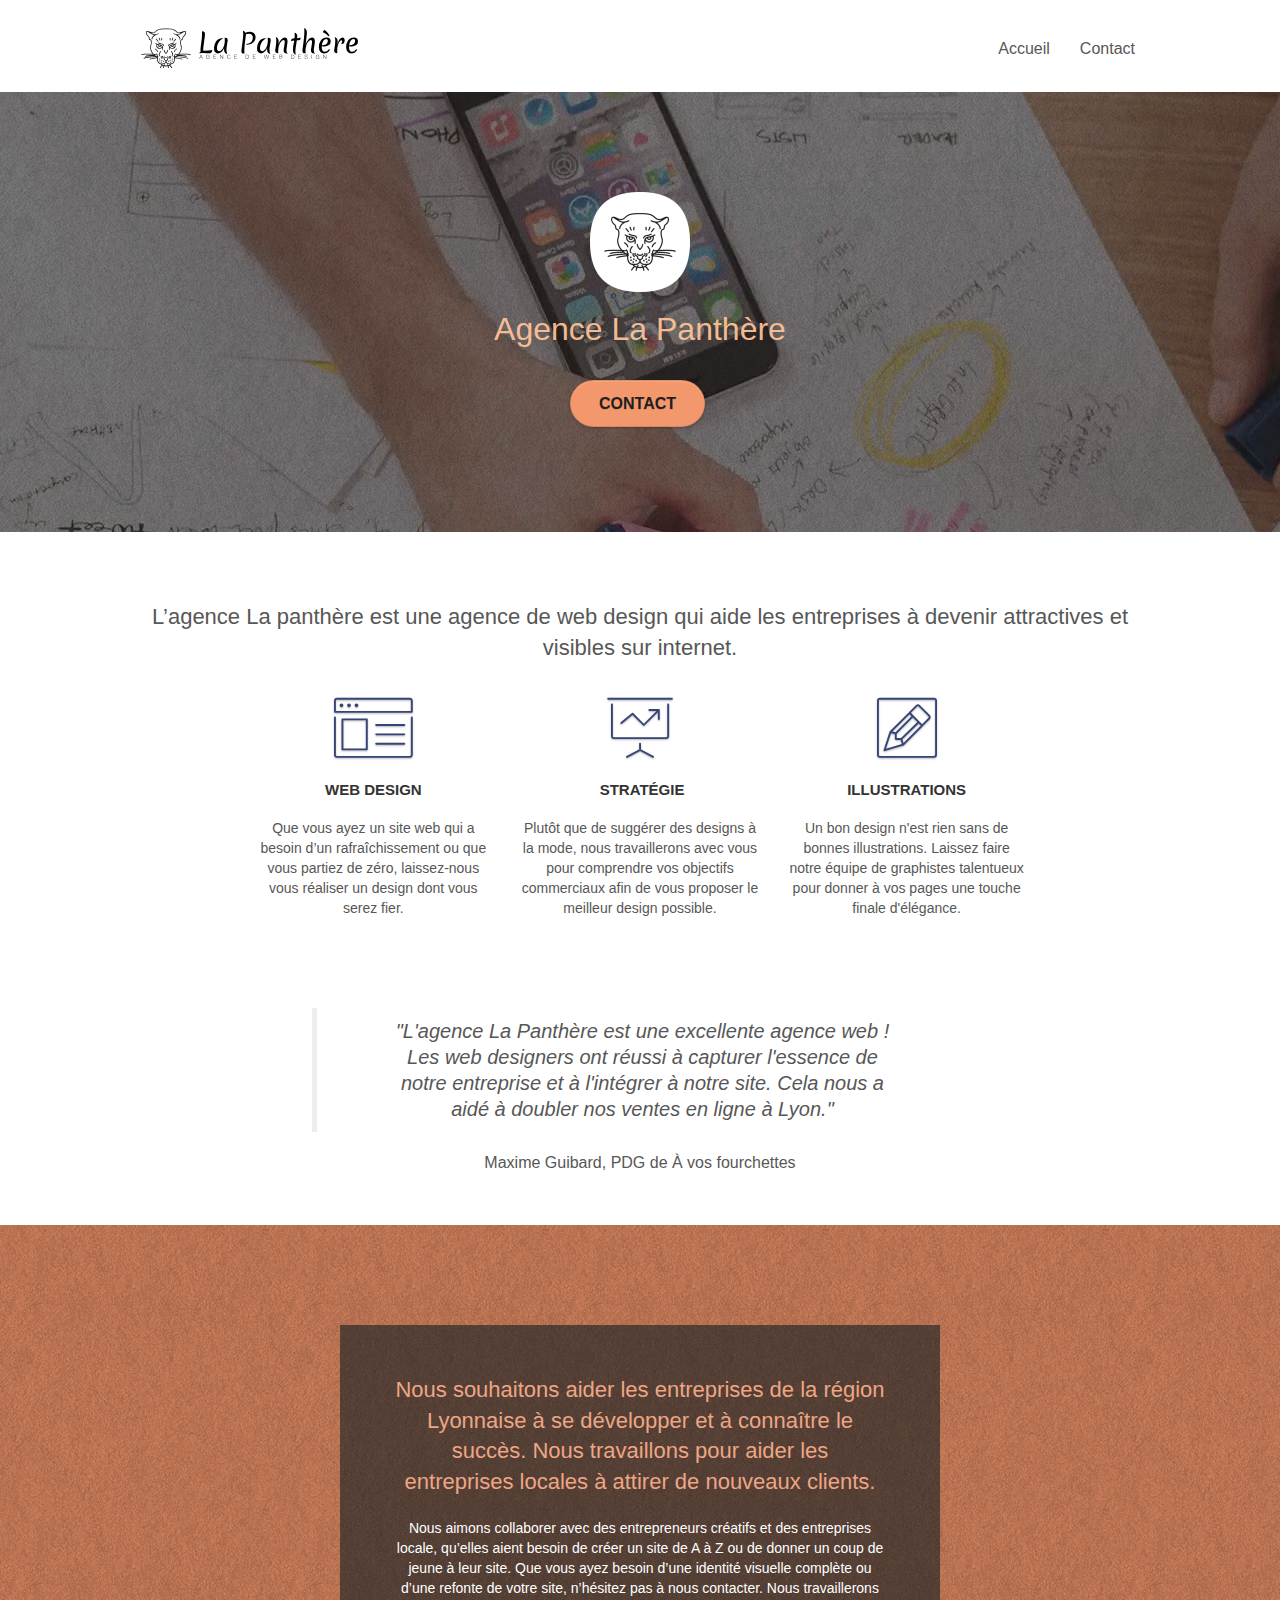
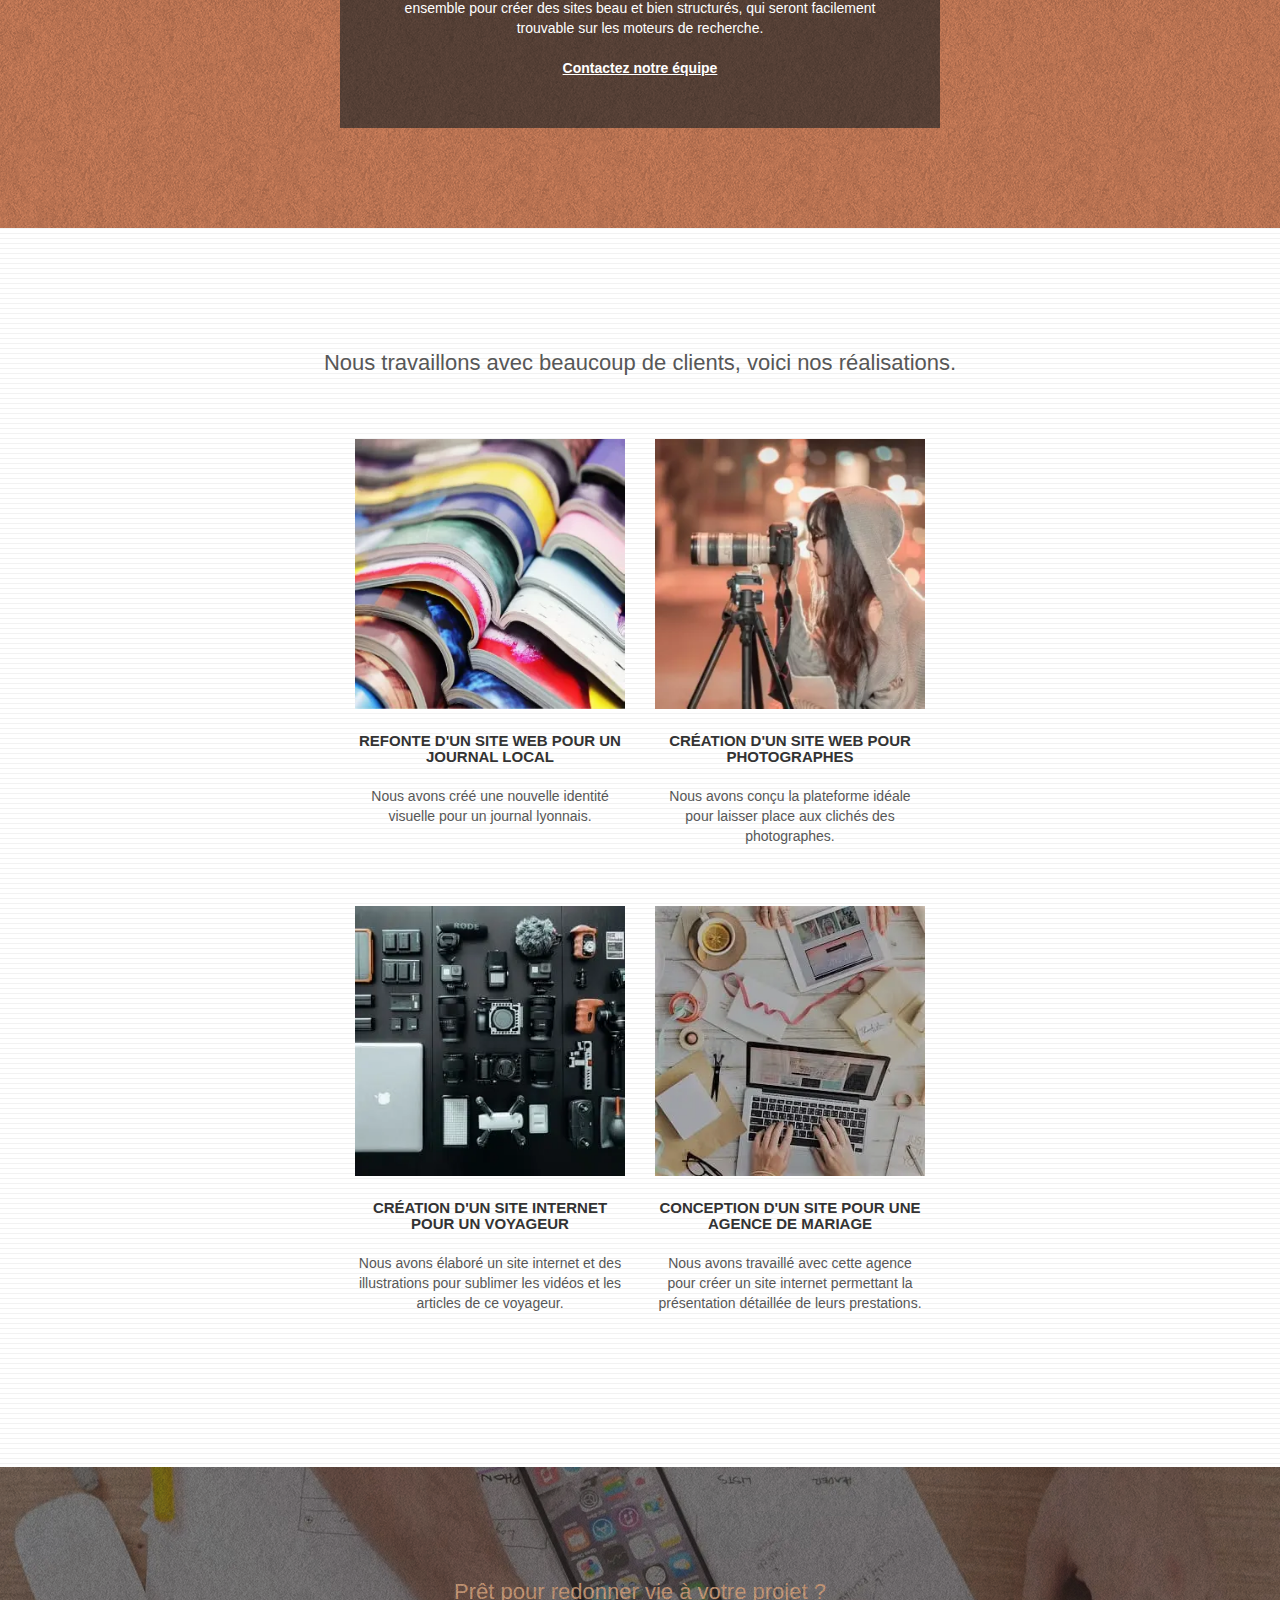
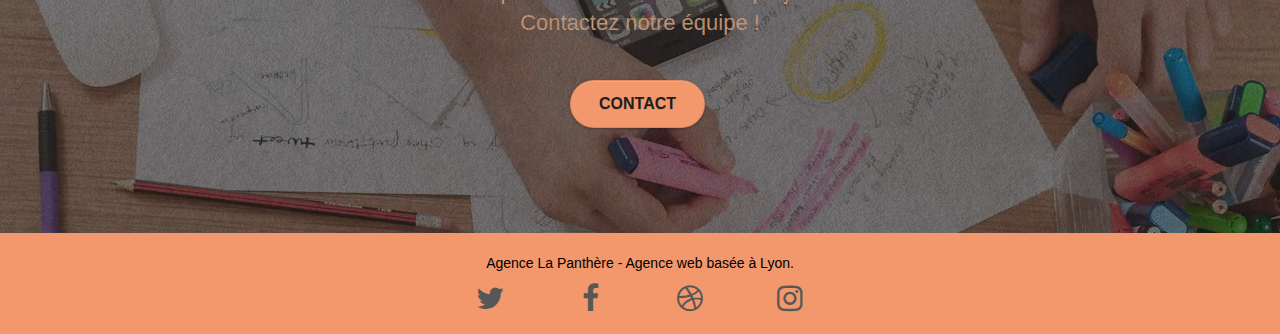
==== commit 7bd30237: "Ajout du fichier style.min.css (style.css minifié)" ====
--- a/index.html
+++ b/index.html
@@ -8,7 +8,7 @@
     <link rel="shortcut icon" type="image/png" href="favicon.jpg">
     
 	<link rel="stylesheet" type="text/css" href="./css/min.bootstrap.css">
-	<link rel="stylesheet" type="text/css" href="style.css">
+	<link rel="stylesheet" type="text/css" href="style.min.css">
 	<link rel="stylesheet" type="text/css" href="./css/min.font-awesome.css">
 	<link rel="stylesheet" type="text/css" href="./css/min.et-line.css">
 
@@ -99,7 +99,7 @@
 							<h3 class="mg-md text-center">
 								&nbsp;Stratégie
 							</h3>
-							<p class="text-center ">
+							<p class="text-center">
 								Plutôt que de suggérer des designs à la mode, nous travaillerons avec vous pour comprendre vos objectifs commerciaux afin de vous proposer le meilleur design possible.<br>
 							</p>
 						</article>
@@ -110,7 +110,7 @@
 							<h3 class="mg-md text-center">
 								Illustrations
 							</h3>
-							<p class="text-center ">
+							<p class="text-center">
 								Un bon design n'est rien sans de bonnes illustrations. Laissez faire notre équipe de graphistes talentueux pour donner à vos pages une touche finale d'élégance.
 							</p>
 						</article>
@@ -121,7 +121,7 @@
 								<blockquote>
 									<p>"L'agence La Panthère est une excellente agence web ! Les web designers ont réussi à capturer l'essence de notre entreprise et à l'intégrer à notre site. Cela nous a aidé à doubler nos ventes en ligne à Lyon."</p>
 								</blockquote>
-								<figcaption>—Maxime Guibard, PDG de À vos fourchettes</figcaption>
+								<figcaption>Maxime Guibard, PDG de À vos fourchettes</figcaption>
 							</figure>
 						</div>
 					</div>
--- a/style.min.css
+++ b/style.min.css
@@ -0,0 +1 @@
+.scrollToTop,a,button{transition:all .3s ease-in-out}body{margin:0;padding:0;background:#FFF;overflow-x:hidden;-webkit-font-smoothing:antialiased;-moz-osx-font-smoothing:grayscale}a:hover{text-decoration:none;cursor:pointer}#page-loading-blocs-notifaction{position:fixed;top:0;bottom:0;width:100%;z-index:100000;background:url(img/pageload-spinner.gif) center center no-repeat #FFF}.bloc{width:100%;clear:both;background:50% 50% no-repeat;padding:0 50px;-webkit-background-size:cover;-moz-background-size:cover;-o-background-size:cover;background-size:cover;position:relative}.bloc .container{padding-left:0;padding-right:0}.bloc-lg{padding:100px 50px}.bloc-md{padding:50px}.bloc-sm{padding:20px 50px}.bg-b-edge,.bg-bl-edge,.bg-br-edge,.bg-center,.bg-l-edge,.bg-r-edge,.bg-repeat,.bg-t-edge,.bg-tl-edge,.bg-tr-edge{-webkit-background-size:auto!important;-moz-background-size:auto!important;-o-background-size:auto!important;background-size:auto!important}.bg-repeat{background:0 0}.bg-t-edge{background:top no-repeat}.bloc-bg-texture::before{content:"";background-size:2px 2px;position:absolute;top:0;bottom:0;left:0;right:0}.texture-paper::before{background:url(img/texture-paper_1.webp);background-size:280px 280px}.b-parallax{background-attachment:fixed}.d-bloc{color:rgba(255,255,255,.7)}.d-bloc button:hover{color:rgba(255,255,255,.9)}.d-bloc .icon-round,.d-bloc .icon-rounded,.d-bloc .icon-semi-rounded-a,.d-bloc .icon-semi-rounded-b,.d-bloc .icon-square{border-color:rgba(255,255,255,.9)}.d-bloc .divider-h span{border-color:rgba(255,255,255,.2)}.d-bloc .a-btn,.d-bloc .navbar a,.d-bloc .navbar-brand,.d-bloc a .icon-lg,.d-bloc a .icon-sm,.d-bloc a .icon-xl,.d-bloc h1 a,.d-bloc h2 a,.d-bloc h3 a,.d-bloc h4 a,.d-bloc h5 a,.d-bloc h6 a,.d-bloc p a{color:rgba(255,255,255,.6)}.d-bloc .a-btn:hover,.d-bloc .navbar a:hover,.d-bloc .navbar-brand:hover,.d-bloc a:hover .icon-lg,.d-bloc a:hover .icon-sm,.d-bloc a:hover .icon-xl,.d-bloc h1 a:hover,.d-bloc h2 a:hover,.d-bloc h3 a:hover,.d-bloc h4 a:hover,.d-bloc h5 a:hover,.d-bloc h6 a:hover,.d-bloc p a:hover{color:rgba(255,255,255,1)}.d-bloc a:hover .icon-md{color:#1f1f1f!important}.d-bloc .navbar-toggle .icon-bar{background:rgba(255,255,255,1)}.d-bloc .btn-wire,.d-bloc .btn-wire:hover{color:rgba(255,255,255,1);border-color:rgba(255,255,255,1)}.d-bloc .panel{color:rgba(0,0,0,.5)}.d-bloc .panel button:hover{color:rgba(0,0,0,.7)}.d-bloc .panel icon{border-color:rgba(0,0,0,.7)}.d-bloc .panel .divider-h span{border-color:rgba(0,0,0,.1)}.d-bloc .panel .a-btn{color:rgba(0,0,0,.6)}.d-bloc .panel .a-btn:hover{color:rgba(0,0,0,1)}.d-bloc .panel,.l-bloc{color:rgba(0,0,0,.5)}.d-bloc .panel button:hover,.l-bloc button:hover{color:rgba(0,0,0,.7)}.l-bloc .icon-round,.l-bloc .icon-rounded,.l-bloc .icon-semi-rounded-a,.l-bloc .icon-semi-rounded-b,.l-bloc .icon-square{border-color:rgba(0,0,0,.7)}.d-bloc .panel .divider-h span,.l-bloc .divider-h span{border-color:rgba(0,0,0,.1)}.d-bloc .panel .a-btn,.l-bloc .a-btn,.l-bloc .navbar a,.l-bloc .navbar-brand,.l-bloc a .icon-lg,.l-bloc a .icon-md,.l-bloc a .icon-sm,.l-bloc a .icon-xl,.l-bloc h1 a,.l-bloc h2 a,.l-bloc h3 a,.l-bloc h4 a,.l-bloc h5 a,.l-bloc h6 a,.l-bloc p a{color:rgba(0,0,0,.6)}.d-bloc .panel .a-btn:hover,.l-bloc .a-btn:hover,.l-bloc .navbar a:hover,.l-bloc .navbar-brand:hover,.l-bloc a:hover .icon-lg,.l-bloc a:hover .icon-md,.l-bloc a:hover .icon-sm,.l-bloc a:hover .icon-xl,.l-bloc h1 a:hover,.l-bloc h2 a:hover,.l-bloc h3 a:hover,.l-bloc h4 a:hover,.l-bloc h5 a:hover,.l-bloc h6 a:hover,.l-bloc p a:hover{color:rgba(0,0,0,1)}.l-bloc .navbar-toggle .icon-bar{color:rgba(0,0,0,.6)}.d-bloc .panel .btn-wire,.d-bloc .panel .btn-wire:hover,.l-bloc .btn-wire,.l-bloc .btn-wire:hover{color:rgba(0,0,0,.7);border-color:rgba(0,0,0,.3)}.voffset{margin-top:30px}.voffset-lg{margin-top:80px}.row-no-gutters{margin-right:0;margin-left:0}.row.row-no-gutters>[class*=" col-"],.row.row-no-gutters>[class^=col-]{padding-right:0;padding-left:0}#bloc-1-hero h1{font-size:32px}.navbar{margin-bottom:0;z-index:1}.navbar-brand{height:auto;padding:3px 15px;font-size:25px;font-weight:400;font-weight:600;line-height:44px}.navbar-brand img{max-height:200px;margin:0 5px 0 0;display:inline}.navbar-brand img[src$=svg]{min-width:100px}.nav-center .navbar-brand img{margin:0}.navbar .nav{padding-top:2px;margin-right:-16px;float:right;z-index:1}.nav-invert .navbar .nav,.nav>li{float:left}.nav>li{margin-top:4px;font-size:16px}.navbar-nav .open .dropdown-menu>li>a{text-align:inherit}.nav>li a:focus,.nav>li a:hover{background:0 0}.navbar-toggle{margin:10px 10px 0 0;border:0}.navbar-toggle:hover{background:0 0!important}.navbar-toggle .icon-bar{background-color:rgba(0,0,0,.5);width:26px}.nav-invert .navbar-brand,.nav-invert .navbar-header{float:right;position:relative;z-index:2}@media (min-width:768px){.site-navigation{position:absolute;top:50%;right:20px;transform:translate(0,-50%);-webkit-transform:translateY(-50%)}.nav>li .dropdown-menu a,.nav>li .dropdown-menu a:hover{color:#484848}.nav-invert .site-navigation{left:0;right:0}.nav-center{text-align:center}.nav-center .navbar-header{width:100%}.nav-center .nav>li,.nav-center .navbar-brand,.nav-center .navbar-header{float:none;display:inline-block}.nav-center .site-navigation{position:relative;width:100%;right:0;margin-right:0;margin-top:20px}.nav-center.mini-nav .navbar-toggle{float:none;margin:10px auto 0}}.nav>li>.dropdown a{background:0 0!important;display:block;padding:14px 15px}nav .caret{margin:0 5px}.dropdown-menu .dropdown-menu{top:-8px;left:100%}.dropdown-menu .dropmenu-flow-right{top:100%;left:0;margin-left:-1px;border-top-left-radius:0;border-top-right-radius:0}.dropdown-menu .dropdown span{border:4px solid #000;border-top-color:transparent;border-right-color:transparent;border-bottom-color:transparent;margin:6px -5px 0 0!important;float:right}.mg-lg,.mg-md{margin-top:10px}.mg-md{margin-bottom:20px}.mg-lg{margin-bottom:40px}.btn{margin:0 5px 5px 0}.btn.pull-right{margin:0 0 5px 5px}.btn-d,.btn-d:focus,.btn-d:hover{color:#FFF;background:rgba(0,0,0,.3)}.btn-rd{border-radius:40px}.btn-clean{border:1px solid rgba(0,0,0,.08);border-bottom-color:rgba(0,0,0,.1);text-shadow:0 1px 0 rgba(0,0,1,.1);box-shadow:0 1px 3px rgba(0,0,1,.25),inset 0 1px 0 0 rgba(255,255,255,.15)}.icon-md{font-size:30px!important}.icon-lg{font-size:60px!important}.sm-shadow{text-shadow:0 1px 2px rgba(0,0,0,.3)}.panel-sq,.panel-sq .panel-footer,.panel-sq .panel-heading{border-radius:0}.panel-rd{border-radius:30px}.panel-rd .panel-heading{border-radius:29px 29px 0 0}.panel-rd .panel-footer{border-radius:0 0 29px 29px}.form-control{border-color:rgba(0,0,0,.1);box-shadow:none}.scrollToTop{width:40px;height:40px;position:fixed;bottom:20px;right:20px;opacity:0;z-index:500}.scrollToTop span{margin-top:6px}.showScrollTop{font-size:14px;opacity:1}a[data-lightbox]{position:relative;display:block;text-align:center}a[data-lightbox]:hover::before{content:"+";font-family:HelveticaNeue-Light,"Helvetica Neue Light","Helvetica Neue",Helvetica,Arial;font-size:32px;width:50px;height:50px;margin-left:-25px;border-radius:50%;background:rgba(0,0,0,.6);color:#FFF;font-weight:100;z-index:1;position:absolute;top:50%;transform:translateY(-50%);-webkit-transform:translateY(-50%)}.close-lightbox,.lightbox-caption,.next-lightbox,.prev-lightbox{background:rgba(0,0,0,.5);position:absolute}a[data-lightbox]:hover img{opacity:.6;-webkit-animation-fill-mode:none;animation-fill-mode:none}#lightbox-modal{display:flex;align-items:center}#lightbox-modal .modal-dialog{width:90%;max-width:900px;margin:0 auto}#lightbox-modal .modal-dialog img{max-height:90vh;margin:0 auto}.lightbox-caption{padding:20px;color:#FFF;left:15px;right:15px;bottom:5px}.close-lightbox{color:#FFF;font-size:30px;top:20px;right:20px;z-index:20;border:none;line-height:30px;padding:0 9px 5px;opacity:.3}.close-lightbox:hover,.next-lightbox:hover,.prev-lightbox:hover{opacity:1;color:#FFF}.next-lightbox,.prev-lightbox{font-size:20px;color:rgba(255,255,255,.9);transition:all .2s ease-in-out;top:45%;z-index:1;opacity:.4}.next-lightbox{padding:6px 8px 1px 13px;right:25px}.prev-lightbox{padding:6px 13px 1px 10px;left:25px}.snapshot-lb .modal-body{padding-bottom:45px}.snapshot-lb .lightbox-caption{padding:0;color:rgba(0,0,0,.5);background:0 0}.btn,a,h1,h2,h3,h4,h5,h6,label,p{font-family:helvetica;font-weight:400;color:#575757!important}.container{max-width:1000px}.hero-bloc-text{font-size:38px}.hero-bloc-text-sub{font-size:36px}blockquote p{line-height:26px;font-style:italic;font-size:20px;text-align:center;font-weight:lighter;max-width:520px;margin:auto}.cta-hero,h3{text-transform:uppercase;font-weight:700}figcaption{font-size:16px;color:#575757!important}p{font-size:14px}.tight-width-whitespace{max-width:600px;margin:auto}.h1{font-size:20px;font-family:"Open Sans"}.cta-hero{margin-top:22px;color:#FFF!important;padding:12px 28px;font-size:16px}h1,h3,h4{color:#333!important}.social{max-width:400px;margin:auto}h2{font-size:22px;line-height:1.4em}h3{font-size:15px}.med-width-whitespace{max-width:800px;margin:auto;box-shadow:0 0 0 #000}.icons{margin-bottom:14px;margin-top:24px}.white{color:#FFF!important}.orange{color:#eea684!important}.black{color:#000!important}.portfolio-thumb{margin-bottom:24px}.portfolio-row{margin-bottom:44px;margin-top:50px}.avatar{box-shadow:0 4px 9px rgba(0,0,0,.3)}.black-background{background-color:rgba(56,56,56,.7);padding:40px}.bold-link{font-weight:900;text-decoration:underline!important}.bgc-white{background-color:#FFF}.bgc-dark-slate-blue{background-color:#364577}.bgc-atomic-tangerine{background-color:#F3976C}.tc-white{color:rgba(255,195,152,.95)!important}.btn-atomic-tangerine{background:#F3976C;color:#1f1f1f!important}.btn-atomic-tangerine:hover{background:#1f1f1f!important;color:#f3976c!important}.ltc-white{color:#FFF!important}.ltc-white:hover{color:#ccc!important}.ltc-atomic-tangerine{color:#F3976C!important}.ltc-atomic-tangerine:hover{color:#c27956!important}.icon-dark-slate-blue{color:#364577!important;border-color:#364577!important}.bg-dots-bg{background-image:url(img/dots-bg_1.webp)}.bg-lines-h2-bg{background-image:url(img/lines-h2-bg_1.webp)}.bg-banniere{background-image:url(img/agence-la-panthere.webp)}.bg-presentation{background-image:url(img/image-de-presentation.webp)}@media (max-width:1024px){.bloc{padding-left:20px;padding-right:20px}.bloc-tile-2.full-width-bloc .container,.bloc-tile-3.full-width-bloc .container,.bloc-tile-4.full-width-bloc .container,.bloc.full-width-bloc{padding-left:0;padding-right:0}}@media (max-width:992px) and (min-width:768px){.navbar .nav{max-width:80%}.nav-center.navbar .nav{max-width:100%}}@media only screen and (min-width:768px) and (max-width:1024px) and (orientation:landscape){.b-parallax{background-attachment:scroll}}@media only screen and (min-width:1024px) and (max-width:1366px) and (-webkit-min-device-pixel-ratio:1.5){.b-parallax{background-attachment:scroll}}@media (max-width:991px){.container{width:100%}.b-parallax{background-attachment:scroll}#hero-bloc,.page-container{overflow-x:hidden;position:relative}.bloc{padding-left:40px;padding-right:40px}.bloc-group,.bloc-group .bloc{display:block;width:100%}.bloc-fill-screen .fill-bloc-bottom-edge,.bloc-fill-screen .fill-bloc-top-edge{padding:0 40px}}@media (max-width:767px){.page-container{overflow-x:hidden;position:relative}#disqus_thread,h1,h2,h3,h4,h5,h6,p{padding-left:10px!important;padding-right:10px!important}.b-parallax{background-attachment:scroll}.navbar .nav{padding-top:0;border-top:1px solid rgba(0,0,0,.2);float:none!important}.navbar.row{margin-left:0;margin-right:0}.site-navigation{position:inherit;transform:none;-webkit-transform:none;-ms-transform:none}.nav>li{margin-top:0;border-bottom:1px solid rgba(0,0,0,.1);background:rgba(0,0,0,.05);text-align:left;padding-left:15px;width:100%}.nav>li:hover{background:rgba(0,0,0,.08)}.dropdown .dropdown a .caret{float:none;margin:5px 0 0 10px!important;border:4px solid #000;border-bottom-color:transparent;border-right-color:transparent;border-left-color:transparent}#hero-bloc .navbar .nav{background:rgba(0,0,0,.8)}#hero-bloc .navbar .nav a{color:rgba(255,255,255,.6)}.hero{padding:50px 0}.hero-nav{left:-1px;right:-1px}.navbar-collapse{padding:0;overflow-x:hidden;-webkit-box-shadow:none;box-shadow:none}.navbar-brand img{max-height:40px;width:auto}.nav-invert .navbar-header{float:none;width:100%}.nav-invert .navbar-toggle{float:left;margin-left:10px}.bloc{padding-left:0;padding-right:0}.bloc-lg,.bloc-xl,.bloc-xxl{padding:40px 0}.bloc-fill-screen .fill-bloc-bottom-edge,.bloc-fill-screen .fill-bloc-top-edge,.bloc-md,.bloc-sm,.bloc-tile-2 .container,.bloc-tile-3 .container,.bloc-tile-4 .container{padding-left:0;padding-right:0}.a-block{padding:0 10px}.btn-dwn{display:none}.voffset{margin-top:5px}.voffset-md{margin-top:20px}.voffset-lg{margin-top:30px}.col-md-offset-2{margin-left:2%}.row h2{margin:0 20px}.portfolio-thumb{margin:auto;width:320px}form{padding:12px}.col-sm-6 a{margin:10px 12px}.col-sm-6 p{margin-top:10px}.social span{padding:12px 0}.close-lightbox{display:inline-block}.blocsapp-device-iphone5{background-size:216px 425px;padding-top:60px;width:216px;height:425px}.blocsapp-device-iphone5 img{width:180px;height:320px}.bloc-mob-center-text{text-align:center}}@media (max-width:400px){.bloc{padding-left:0;padding-right:0}}